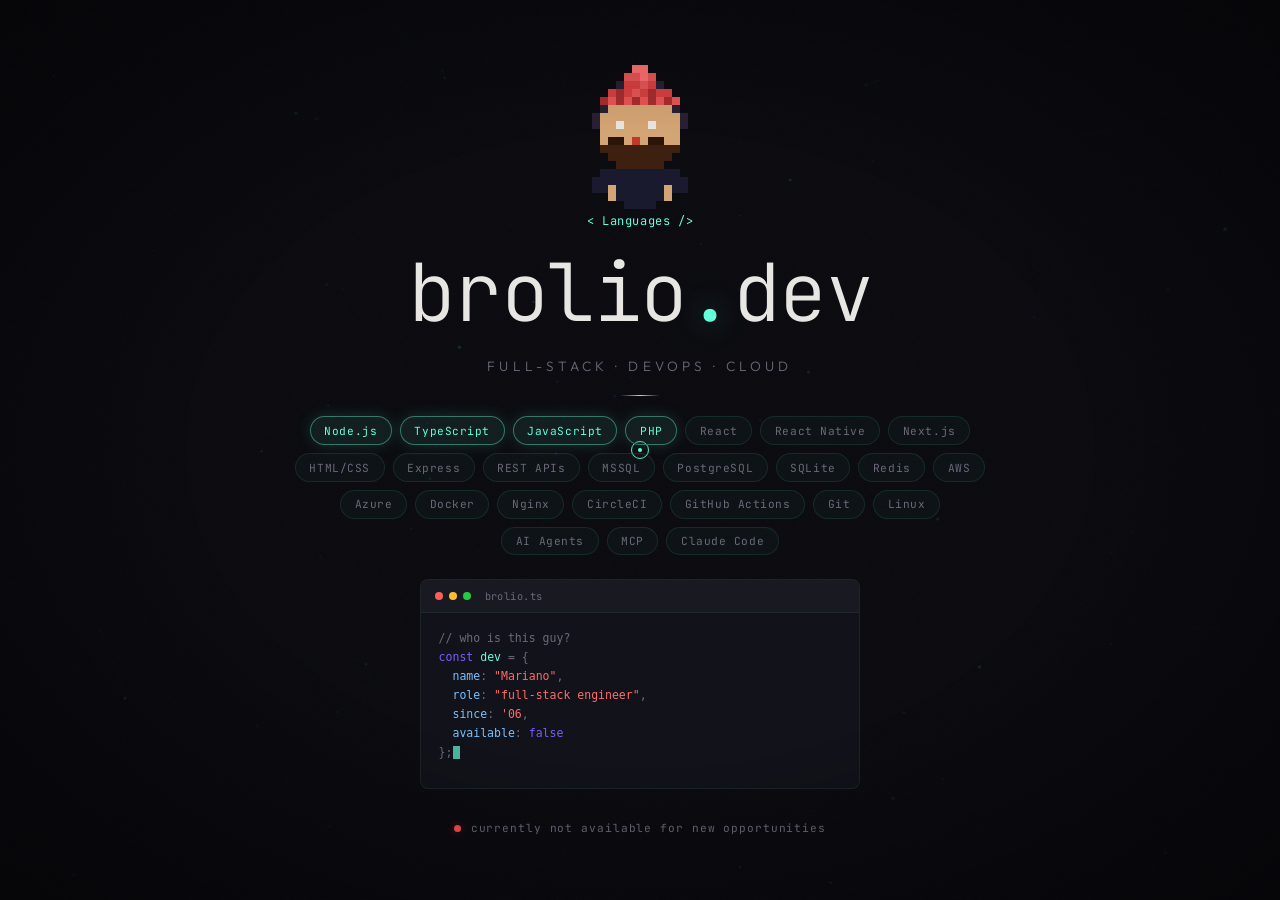
==== index.html @ 1936a2ba "Improved hat change animation" ====
<!DOCTYPE html>

<html lang="en">
<head>
<meta charset="UTF-8">
<meta name="viewport" content="width=device-width, initial-scale=1.0">
<meta name="theme-color" content="#0a0a0f">
<meta name="color-scheme" content="dark">
<title>brolio.dev</title>
<link rel="preconnect" href="https://fonts.googleapis.com">
<link rel="preconnect" href="https://fonts.gstatic.com" crossorigin>
<link href="https://fonts.googleapis.com/css2?family=Fira+Code:wght@400;500&family=JetBrains+Mono:wght@300;400;500&family=Outfit:wght@200;300;400;600&display=swap" rel="stylesheet">
<style>
  *, *::before, *::after { margin: 0; padding: 0; box-sizing: border-box; }

:root {
--bg: #0a0a0f;
--surface: #12121a;
--text-primary: #e8e6e3;
--text-dim: #6b6979;
--accent: #64ffda;
--accent-secondary: #7c5cfc;
--accent-warm: #ff6b6b;
--glow: rgba(100, 255, 218, 0.08);
}

html {
background: #0a0a0f;
}

html, body {
min-height: 100%;
height: 100%;
overflow-y: auto;
background: #0a0a0f;
background: var(--bg);
color: var(--text-primary);
font-family: 'Outfit', sans-serif;
-webkit-font-smoothing: antialiased;
cursor: none;
}

canvas#trails {
position: fixed;
inset: 0;
z-index: 1;
pointer-events: none;
}

.custom-cursor {
position: fixed;
width: 18px;
height: 18px;
border: 1.5px solid var(--accent);
border-radius: 50%;
pointer-events: none;
z-index: 9999;
transform: translate(-50%, -50%);
transition: width 0.2s, height 0.2s, border-color 0.2s, background 0.2s;
mix-blend-mode: difference;
}

.custom-cursor.clicking {
width: 12px;
height: 12px;
background: var(--accent);
}

.cursor-dot {
position: fixed;
width: 4px;
height: 4px;
background: var(--accent);
border-radius: 50%;
pointer-events: none;
z-index: 9999;
transform: translate(-50%, -50%);
}

.content {
position: relative;
z-index: 2;
display: flex;
flex-direction: column;
align-items: center;
justify-content: center;
min-height: 100%;
padding: 2rem 2rem 3rem;
pointer-events: none;
}

/* ──── Avatar Canvas ──── */
#avatar-canvas {
image-rendering: pixelated;
image-rendering: crisp-edges;
width: 128px;
height: 160px;
animation: avatarBounce 3s ease-in-out infinite, fadeUp 0.8s ease forwards 0s;
opacity: 0;
}

@keyframes avatarBounce {
0%, 100% { transform: translateY(0); }
50% { transform: translateY(-3px); }
}

/* ──── Category Label ──── */
.category-label {
font-family: 'JetBrains Mono', monospace;
font-size: 0.75rem;
color: var(--accent);
letter-spacing: 0.05em;
margin-top: 0.25rem;
margin-bottom: 0.75rem;
height: 1.2em;
opacity: 0;
animation: fadeUp 0.8s ease forwards 0.05s;
user-select: none;
}

.title {
font-family: 'JetBrains Mono', monospace;
font-size: clamp(2.4rem, 7vw, 5rem);
font-weight: 300;
letter-spacing: -0.02em;
color: var(--text-primary);
position: relative;
user-select: none;
}

.title .dot {
color: var(--accent);
text-shadow: 0 0 30px rgba(100, 255, 218, 0.4);
}

/* ──── Title Glitch ──── */
.title:hover::before,
.title:hover::after {
content: 'brolio.dev';
position: absolute;
left: 0;
top: 0;
width: 100%;
overflow: hidden;
}

.title:hover::before {
animation: glitch-1 0.3s infinite;
color: var(--accent);
clip-path: polygon(0 0, 100% 0, 100% 33%, 0 33%);
}

.title:hover::after {
animation: glitch-2 0.3s infinite reverse;
color: var(--accent-secondary);
clip-path: polygon(0 66%, 100% 66%, 100% 100%, 0 100%);
}

@keyframes glitch-1 {
0% { transform: translate(0); }
20% { transform: translate(-2px, 1px); }
40% { transform: translate(1px, -1px); }
60% { transform: translate(-1px, 0); }
80% { transform: translate(2px, 1px); }
100% { transform: translate(0); }
}

@keyframes glitch-2 {
0% { transform: translate(0); }
20% { transform: translate(1px, -1px); }
40% { transform: translate(-1px, 1px); }
60% { transform: translate(2px, 0); }
80% { transform: translate(-2px, -1px); }
100% { transform: translate(0); }
}

.subtitle {
font-family: 'Outfit', sans-serif;
font-size: 0.85rem;
font-weight: 300;
color: var(--text-dim);
letter-spacing: 0.3em;
text-transform: uppercase;
margin-top: 0.75rem;
opacity: 0;
animation: fadeUp 0.8s ease forwards 0.3s;
}

.divider {
width: 40px;
height: 1px;
background: linear-gradient(90deg, transparent, var(--accent), transparent);
margin: 1.25rem 0;
opacity: 0;
animation: fadeUp 0.8s ease forwards 0.5s;
}

.tech-grid {
display: flex;
flex-wrap: wrap;
justify-content: center;
gap: 0.5rem;
max-width: 700px;
opacity: 0;
animation: fadeUp 0.8s ease forwards 0.7s;
pointer-events: auto;
}

.tech-tag {
font-family: 'JetBrains Mono', monospace;
font-size: 0.7rem;
font-weight: 400;
padding: 0.4rem 0.85rem;
border: 1px solid rgba(100, 255, 218, 0.1);
border-radius: 100px;
color: var(--text-dim);
background: rgba(100, 255, 218, 0.03);
transition: all 0.3s ease;
cursor: none;
user-select: none;
letter-spacing: 0.05em;
}

.tech-tag:hover {
color: var(--accent);
border-color: rgba(100, 255, 218, 0.3);
background: rgba(100, 255, 218, 0.06);
box-shadow: 0 0 20px rgba(100, 255, 218, 0.08);
transform: translateY(-1px);
}

.tech-tag.active {
color: var(--accent);
border-color: rgba(100, 255, 218, 0.4);
background: rgba(100, 255, 218, 0.08);
box-shadow: 0 0 15px rgba(100, 255, 218, 0.15);
animation: tagPulse 2s ease-in-out infinite;
}

@keyframes tagPulse {
0%, 100% { box-shadow: 0 0 15px rgba(100, 255, 218, 0.15); }
50% { box-shadow: 0 0 25px rgba(100, 255, 218, 0.25); }
}

/* ──── Code Window ──── */
.code-window {
margin-top: 1.5rem;
width: 440px;
max-width: 95vw;
border: 1px solid rgba(100, 255, 218, 0.08);
border-radius: 8px;
background: var(--surface);
overflow: hidden;
opacity: 0;
animation: fadeUp 0.8s ease forwards 0.85s;
pointer-events: auto;
}

.code-title-bar {
display: flex;
align-items: center;
gap: 6px;
padding: 0.55rem 0.85rem;
background: rgba(255, 255, 255, 0.03);
border-bottom: 1px solid rgba(100, 255, 218, 0.06);
}

.code-dot {
width: 8px;
height: 8px;
border-radius: 50%;
}

.code-dot.red { background: #ff5f57; }
.code-dot.yellow { background: #febc2e; }
.code-dot.green { background: #28c840; }

.code-filename {
font-family: 'JetBrains Mono', monospace;
font-size: 0.65rem;
color: var(--text-dim);
margin-left: 0.5rem;
letter-spacing: 0.04em;
}

.code-body {
padding: 1rem 1.1rem;
height: 175px;
overflow: hidden;
}

.code-body pre {
font-family: 'Fira Code', 'JetBrains Mono', monospace;
font-size: 0.72rem;
line-height: 1.65;
margin: 0;
white-space: pre;
overflow-x: auto;
}

.code-body .kw { color: #7c5cfc; }
.code-body .str { color: #ff6b6b; }
.code-body .fn { color: #64ffda; }
.code-body .cm { color: #6b6979; }
.code-body .num { color: #f5a623; }
.code-body .prop { color: #79c0ff; }
.code-body .type { color: #e8e6e3; }
.code-body .punc { color: #6b6979; }

.code-body .cursor-blink {
display: inline-block;
width: 0.55em;
height: 1.1em;
background: var(--accent);
vertical-align: text-bottom;
animation: cursorBlinkAnim 1s step-end infinite;
margin-left: 1px;
opacity: 0.7;
}

@keyframes cursorBlinkAnim {
0%, 100% { opacity: 0.7; }
50% { opacity: 0; }
}

.status {
display: flex;
align-items: center;
gap: 0.6rem;
margin-top: 2rem;
opacity: 0;
animation: fadeUp 0.8s ease forwards 0.9s;
font-family: 'JetBrains Mono', monospace;
font-size: 0.7rem;
letter-spacing: 0.08em;
color: var(--text-dim);
user-select: none;
}

.status-dot {
width: 7px;
height: 7px;
border-radius: 50%;
flex-shrink: 0;
}

.status.open .status-dot {
background: var(--accent);
box-shadow: 0 0 8px rgba(100, 255, 218, 0.5), 0 0 20px rgba(100, 255, 218, 0.2);
animation: pulse-dot 2s ease-in-out infinite;
}

.status.closed .status-dot {
background: #ff4d4d;
box-shadow: 0 0 8px rgba(255, 77, 77, 0.3);
}

.status.closed .status-label {
color: var(--text-dim);
}

.status.open .status-label {
color: var(--accent);
}

@keyframes pulse-dot {
0%, 100% { opacity: 1; }
50% { opacity: 0.4; }
}

.noise {
position: fixed;
inset: 0;
z-index: 0;
opacity: 0.03;
pointer-events: none;
background-image: url("data:image/svg+xml,%3Csvg viewBox='0 0 256 256' xmlns='http://www.w3.org/2000/svg'%3E%3Cfilter id='n'%3E%3CfeTurbulence type='fractalNoise' baseFrequency='0.9' numOctaves='4' stitchTiles='stitch'/%3E%3C/filter%3E%3Crect width='100%25' height='100%25' filter='url(%23n)'/%3E%3C/svg%3E");
background-repeat: repeat;
background-size: 256px 256px;
}

.vignette {
position: fixed;
inset: 0;
z-index: 3;
pointer-events: none;
background: radial-gradient(ellipse at center, transparent 50%, rgba(0,0,0,0.5) 100%);
}

@keyframes fadeUp {
from { opacity: 0; transform: translateY(12px); }
to { opacity: 1; transform: translateY(0); }
}

.title-wrap {
opacity: 0;
animation: fadeUp 0.8s ease forwards 0.1s;
pointer-events: auto;
}

/* Mobile: hide custom cursor, show default */
@media (hover: none) and (pointer: coarse) {
html, body { cursor: auto; }
.custom-cursor, .cursor-dot { display: none; }
.tech-tag, .links a { cursor: pointer; }
}

@media (max-width: 600px) {
#avatar-canvas {
  width: 80px;
  height: 100px;
}
.code-body pre {
  font-size: 0.65rem;
}
.category-label {
  font-size: 0.65rem;
}
}

@media (max-width: 480px) {
.tech-grid { gap: 0.4rem; }
.tech-tag { font-size: 0.65rem; padding: 0.35rem 0.7rem; }
}
</style>

</head>
<body>

<div class="noise"></div>
<canvas id="trails"></canvas>
<div class="vignette"></div>

<div class="custom-cursor" id="cursor"></div>
<div class="cursor-dot" id="cursorDot"></div>

<div class="content">
  <canvas id="avatar-canvas" width="128" height="160"></canvas>
  <div class="category-label" id="categoryLabel"></div>
  <div class="title-wrap">
    <h1 class="title">brolio<span class="dot">.</span>dev</h1>
  </div>
  <p class="subtitle">full-stack &middot; devops &middot; cloud</p>
  <div class="divider"></div>
  <div class="tech-grid">
    <span class="tech-tag" data-category="languages">Node.js</span>
    <span class="tech-tag" data-category="languages">TypeScript</span>
    <span class="tech-tag" data-category="languages">JavaScript</span>
    <span class="tech-tag" data-category="languages">PHP</span>
    <span class="tech-tag" data-category="frontend">React</span>
    <span class="tech-tag" data-category="frontend">React Native</span>
    <span class="tech-tag" data-category="frontend">Next.js</span>
    <span class="tech-tag" data-category="frontend">HTML/CSS</span>
    <span class="tech-tag" data-category="api">Express</span>
    <span class="tech-tag" data-category="api">REST APIs</span>
    <span class="tech-tag" data-category="database">MSSQL</span>
    <span class="tech-tag" data-category="database">PostgreSQL</span>
    <span class="tech-tag" data-category="database">SQLite</span>
    <span class="tech-tag" data-category="database">Redis</span>
    <span class="tech-tag" data-category="cloud">AWS</span>
    <span class="tech-tag" data-category="cloud">Azure</span>
    <span class="tech-tag" data-category="devops">Docker</span>
    <span class="tech-tag" data-category="devops">Nginx</span>
    <span class="tech-tag" data-category="devops">CircleCI</span>
    <span class="tech-tag" data-category="devops">GitHub Actions</span>
    <span class="tech-tag" data-category="devops">Git</span>
    <span class="tech-tag" data-category="devops">Linux</span>
    <span class="tech-tag" data-category="ai">AI Agents</span>
    <span class="tech-tag" data-category="ai">MCP</span>
    <span class="tech-tag" data-category="ai">Claude Code</span>
  </div>
  <div class="code-window">
    <div class="code-title-bar">
      <span class="code-dot red"></span>
      <span class="code-dot yellow"></span>
      <span class="code-dot green"></span>
      <span class="code-filename" id="codeFilename">brolio.ts</span>
    </div>
    <div class="code-body">
      <pre><code id="codeContent"></code></pre>
    </div>
  </div>
  <div class="status closed">
    <span class="status-dot"></span>
    <span class="status-label">currently not available for new opportunities</span>
  </div>
</div>

<script>
// ──── Canvas Setup ────
var canvas = document.getElementById('trails');
var ctx = canvas.getContext('2d');
var W, H;

function resize() {
  W = canvas.width = window.innerWidth;
  H = canvas.height = window.innerHeight;
}
resize();
window.addEventListener('resize', resize);

// ──── State ────
var mouseX = W / 2, mouseY = H / 2;
var isTouch = false;
var particles = [];
var burstParticles = [];
var trailPoints = [];
var MAX_TRAIL = 50;

// ──── Custom Cursor ────
var cursor = document.getElementById('cursor');
var cursorDot = document.getElementById('cursorDot');
var cursorX = W / 2, cursorY = H / 2;

// ──── Trail Point Class ────
function TrailPoint(x, y) {
  this.x = x;
  this.y = y;
  this.life = 1;
  this.decay = 0.02 + Math.random() * 0.01;
}
TrailPoint.prototype.update = function() {
  this.life -= this.decay;
  return this.life > 0;
};

// ──── Particle (for mouse trail sparkle) ────
function Particle(x, y, opts) {
  opts = opts || {};
  this.x = x;
  this.y = y;
  this.vx = opts.vx !== undefined ? opts.vx : (Math.random() - 0.5) * 1.5;
  this.vy = opts.vy !== undefined ? opts.vy : (Math.random() - 0.5) * 1.5;
  this.life = 1;
  this.decay = opts.decay || (0.015 + Math.random() * 0.02);
  this.size = opts.size || (1 + Math.random() * 2);
  this.color = opts.color || 'rgba(100, 255, 218, ';
  this.gravity = opts.gravity || 0;
}
Particle.prototype.update = function() {
  this.x += this.vx;
  this.y += this.vy;
  this.vy += this.gravity;
  this.vx *= 0.99;
  this.vy *= 0.99;
  this.life -= this.decay;
  return this.life > 0;
};
Particle.prototype.draw = function(ctx) {
  ctx.beginPath();
  ctx.arc(this.x, this.y, this.size * this.life, 0, Math.PI * 2);
  ctx.fillStyle = this.color + (this.life * 0.6) + ')';
  ctx.fill();
};

// ──── Burst Particle (on click) ────
function BurstParticle(x, y) {
  var angle = Math.random() * Math.PI * 2;
  var speed = 1 + Math.random() * 3;
  this.x = x;
  this.y = y;
  this.vx = Math.cos(angle) * speed;
  this.vy = Math.sin(angle) * speed;
  this.life = 1;
  this.decay = 0.02 + Math.random() * 0.03;
  this.size = 0.5 + Math.random() * 2;
  this.color = 'rgba(100, 255, 218, ';
  this.gravity = 0.02;
  this.trail = [];
}
BurstParticle.prototype.update = function() {
  this.trail.push({ x: this.x, y: this.y, life: this.life });
  if (this.trail.length > 6) this.trail.shift();
  this.x += this.vx;
  this.y += this.vy;
  this.vy += this.gravity;
  this.vx *= 0.98;
  this.vy *= 0.98;
  this.life -= this.decay;
  return this.life > 0;
};
BurstParticle.prototype.draw = function(ctx) {
  for (var i = 0; i < this.trail.length; i++) {
    var t = this.trail[i];
    var alpha = (i / this.trail.length) * this.life * 0.3;
    ctx.beginPath();
    ctx.arc(t.x, t.y, this.size * 0.5 * (i / this.trail.length), 0, Math.PI * 2);
    ctx.fillStyle = this.color + alpha + ')';
    ctx.fill();
  }
  ctx.beginPath();
  ctx.arc(this.x, this.y, this.size * this.life, 0, Math.PI * 2);
  ctx.fillStyle = this.color + (this.life * 0.8) + ')';
  ctx.fill();
  ctx.beginPath();
  ctx.arc(this.x, this.y, this.size * this.life * 2.5, 0, Math.PI * 2);
  ctx.fillStyle = this.color + (this.life * 0.1) + ')';
  ctx.fill();
};

// ──── Ring Effect on Click ────
var rings = [];
function Ring(x, y) {
  this.x = x;
  this.y = y;
  this.radius = 0;
  this.maxRadius = 40 + Math.random() * 20;
  this.life = 1;
  this.speed = 1.5;
}
Ring.prototype.update = function() {
  this.radius += this.speed;
  this.life = 1 - (this.radius / this.maxRadius);
  return this.life > 0;
};
Ring.prototype.draw = function(ctx) {
  ctx.beginPath();
  ctx.arc(this.x, this.y, this.radius, 0, Math.PI * 2);
  ctx.strokeStyle = 'rgba(100, 255, 218, ' + (this.life * 0.15) + ')';
  ctx.lineWidth = 1.5 * this.life;
  ctx.stroke();
};

// ──── Events ────
function onMove(x, y) {
  mouseX = x;
  mouseY = y;
  trailPoints.push(new TrailPoint(x, y));
  if (trailPoints.length > MAX_TRAIL) trailPoints.shift();

  if (Math.random() < 0.4) {
    particles.push(new Particle(x + (Math.random() - 0.5) * 8, y + (Math.random() - 0.5) * 8));
  }
}

document.addEventListener('mousemove', function(e) {
  onMove(e.clientX, e.clientY);
});

document.addEventListener('touchmove', function(e) {
  isTouch = true;
  var t = e.touches[0];
  onMove(t.clientX, t.clientY);
}, { passive: true });

function doBurst(x, y) {
  var count = 12 + Math.floor(Math.random() * 8);
  for (var i = 0; i < count; i++) {
    burstParticles.push(new BurstParticle(x, y));
  }
  rings.push(new Ring(x, y));
}

document.addEventListener('mousedown', function(e) {
  cursor.classList.add('clicking');
  doBurst(e.clientX, e.clientY);
});
document.addEventListener('mouseup', function() { cursor.classList.remove('clicking'); });

document.addEventListener('touchstart', function(e) {
  isTouch = true;
  var t = e.touches[0];
  doBurst(t.clientX, t.clientY);
}, { passive: true });

// ──── Ambient Floating Particles ────
var ambientParticles = [];
function AmbientParticle() {
  this.reset();
}
AmbientParticle.prototype.reset = function() {
  this.x = Math.random() * W;
  this.y = Math.random() * H;
  this.size = 0.5 + Math.random() * 1.5;
  this.speedX = (Math.random() - 0.5) * 0.3;
  this.speedY = (Math.random() - 0.5) * 0.3;
  this.opacity = Math.random() * 0.15;
  this.pulse = Math.random() * Math.PI * 2;
  this.pulseSpeed = 0.01 + Math.random() * 0.02;
};
AmbientParticle.prototype.update = function() {
  this.x += this.speedX;
  this.y += this.speedY;
  this.pulse += this.pulseSpeed;
  if (this.x < -10 || this.x > W + 10 || this.y < -10 || this.y > H + 10) {
    this.reset();
  }
};
AmbientParticle.prototype.draw = function(ctx) {
  var o = this.opacity * (0.5 + 0.5 * Math.sin(this.pulse));
  ctx.beginPath();
  ctx.arc(this.x, this.y, this.size, 0, Math.PI * 2);
  ctx.fillStyle = 'rgba(100, 255, 218, ' + o + ')';
  ctx.fill();
};

for (var i = 0; i < 90; i++) {
  ambientParticles.push(new AmbientParticle());
}

// ──── Flowing Orbital Particles (lissajous/sine-wave motion) ────
var orbitParticles = [];
function OrbitParticle(index, total) {
  this.index = index;
  this.total = total;
  this.angle = (index / total) * Math.PI * 2;
  this.speed = 0.002 + Math.random() * 0.003;
  this.radiusX = 0.15 + Math.random() * 0.3; // as fraction of W
  this.radiusY = 0.15 + Math.random() * 0.25; // as fraction of H
  this.centerX = 0.3 + Math.random() * 0.4; // fraction of W
  this.centerY = 0.3 + Math.random() * 0.4; // fraction of H
  this.freqX = 1 + Math.floor(Math.random() * 3);
  this.freqY = 1 + Math.floor(Math.random() * 3);
  if (this.freqX === this.freqY) this.freqY += 1;
  this.phase = Math.random() * Math.PI * 2;
  this.size = 0.8 + Math.random() * 1.2;
  this.opacity = 0.04 + Math.random() * 0.08;
  this.trail = [];
}
OrbitParticle.prototype.update = function() {
  this.angle += this.speed;
  this.x = this.centerX * W + Math.sin(this.angle * this.freqX + this.phase) * this.radiusX * W;
  this.y = this.centerY * H + Math.cos(this.angle * this.freqY) * this.radiusY * H;
  this.trail.push({ x: this.x, y: this.y });
  if (this.trail.length > 12) this.trail.shift();
};
OrbitParticle.prototype.draw = function(ctx) {
  // Draw fading trail
  if (this.trail.length > 2) {
    ctx.beginPath();
    ctx.moveTo(this.trail[0].x, this.trail[0].y);
    for (var i = 1; i < this.trail.length; i++) {
      ctx.lineTo(this.trail[i].x, this.trail[i].y);
    }
    ctx.strokeStyle = 'rgba(124, 92, 252, ' + (this.opacity * 0.4) + ')';
    ctx.lineWidth = 0.5;
    ctx.stroke();
  }
  // Draw particle
  ctx.beginPath();
  ctx.arc(this.x, this.y, this.size, 0, Math.PI * 2);
  ctx.fillStyle = 'rgba(124, 92, 252, ' + this.opacity + ')';
  ctx.fill();
  // Glow
  ctx.beginPath();
  ctx.arc(this.x, this.y, this.size * 3, 0, Math.PI * 2);
  ctx.fillStyle = 'rgba(124, 92, 252, ' + (this.opacity * 0.15) + ')';
  ctx.fill();
};

for (var i = 0; i < 20; i++) {
  orbitParticles.push(new OrbitParticle(i, 20));
}

// ──── Constellation Lines (connect nearby ambient particles) ────
var CONSTELLATION_DIST = 120;

// ════════════════════════════════════════════
// ──── OPTION 1: THE LIVING AVATAR ────
// ════════════════════════════════════════════

// ──── Category Definitions ────
var CATEGORIES = [
  {
    key: 'languages',
    label: '< Languages />',
    filename: 'brolio.ts',
    hatColors: { main: '#d94040', light: '#e85555', dark: '#a82e2e', accent: '#ff7070' },
    snippet: [
      { text: '// who is this guy?\n', cls: 'cm' },
      { text: 'const ', cls: 'kw' },
      { text: 'dev', cls: 'fn' },
      { text: ' = {\n', cls: 'punc' },
      { text: '  name', cls: 'prop' },
      { text: ': ', cls: 'punc' },
      { text: '"Mariano"', cls: 'str' },
      { text: ',\n', cls: 'punc' },
      { text: '  role', cls: 'prop' },
      { text: ': ', cls: 'punc' },
      { text: '"full-stack engineer"', cls: 'str' },
      { text: ',\n', cls: 'punc' },
      { text: '  since', cls: 'prop' },
      { text: ': ', cls: 'punc' },
      { text: "'06", cls: 'str' },
      { text: ',\n', cls: 'punc' },
      { text: '  available', cls: 'prop' },
      { text: ': ', cls: 'punc' },
      { text: 'false', cls: 'kw' },
      { text: '\n};', cls: 'punc' }
    ]
  },
  {
    key: 'frontend',
    label: '< Frontend />',
    filename: 'App.tsx',
    hatColors: { main: '#2a9fd6', light: '#61dafb', dark: '#1a6e99', accent: '#88e8ff' },
    snippet: [
      { text: 'function ', cls: 'kw' },
      { text: 'Portfolio', cls: 'fn' },
      { text: '() {\n', cls: 'punc' },
      { text: '  return (\n', cls: 'kw' },
      { text: '    <', cls: 'punc' },
      { text: 'Card', cls: 'fn' },
      { text: ' ', cls: 'type' },
      { text: 'variant', cls: 'prop' },
      { text: '=', cls: 'punc' },
      { text: '"glow"', cls: 'str' },
      { text: '>\n', cls: 'punc' },
      { text: '      <', cls: 'punc' },
      { text: 'h1', cls: 'fn' },
      { text: '>', cls: 'punc' },
      { text: 'brolio.dev', cls: 'type' },
      { text: '</', cls: 'punc' },
      { text: 'h1', cls: 'fn' },
      { text: '>\n', cls: 'punc' },
      { text: '      <', cls: 'punc' },
      { text: 'Status ', cls: 'fn' },
      { text: 'online', cls: 'prop' },
      { text: '={', cls: 'punc' },
      { text: 'false', cls: 'kw' },
      { text: '} />\n', cls: 'punc' },
      { text: '    </', cls: 'punc' },
      { text: 'Card', cls: 'fn' },
      { text: '>\n', cls: 'punc' },
      { text: '  );\n}', cls: 'punc' }
    ]
  },
  {
    key: 'database',
    label: '< Database />',
    filename: 'schema.sql',
    hatColors: { main: '#d4a017', light: '#ffd633', dark: '#a07b0e', accent: '#ffe066' },
    snippet: [
      { text: 'CREATE TABLE ', cls: 'kw' },
      { text: 'developers', cls: 'fn' },
      { text: ' (\n', cls: 'punc' },
      { text: '  id    ', cls: 'prop' },
      { text: 'SERIAL PRIMARY KEY', cls: 'kw' },
      { text: ',\n', cls: 'punc' },
      { text: '  name  ', cls: 'prop' },
      { text: 'VARCHAR', cls: 'kw' },
      { text: '(', cls: 'punc' },
      { text: '64', cls: 'num' },
      { text: '),\n', cls: 'punc' },
      { text: '  stack ', cls: 'prop' },
      { text: 'TEXT', cls: 'kw' },
      { text: '[]\n);\n\n', cls: 'punc' },
      { text: 'SELECT ', cls: 'kw' },
      { text: '* ', cls: 'type' },
      { text: 'FROM ', cls: 'kw' },
      { text: 'developers\n', cls: 'fn' },
      { text: 'WHERE ', cls: 'kw' },
      { text: 'name ', cls: 'prop' },
      { text: '= ', cls: 'punc' },
      { text: "'Mariano'", cls: 'str' },
      { text: ';', cls: 'punc' }
    ]
  },
  {
    key: 'cloud',
    label: '< Cloud />',
    filename: 'infra.yml',
    hatColors: { main: '#7c5cfc', light: '#a78bfd', dark: '#5a3cc4', accent: '#c4b5fd' },
    snippet: [
      { text: '# brolio.dev infrastructure\n', cls: 'cm' },
      { text: 'service', cls: 'prop' },
      { text: ': ', cls: 'punc' },
      { text: 'brolio-api\n', cls: 'str' },
      { text: 'provider', cls: 'prop' },
      { text: ':\n', cls: 'punc' },
      { text: '  name', cls: 'prop' },
      { text: ': ', cls: 'punc' },
      { text: 'aws\n', cls: 'str' },
      { text: '  runtime', cls: 'prop' },
      { text: ': ', cls: 'punc' },
      { text: 'nodejs20.x\n', cls: 'str' },
      { text: '  region', cls: 'prop' },
      { text: ': ', cls: 'punc' },
      { text: 'us-east-1\n', cls: 'str' },
      { text: '  memory', cls: 'prop' },
      { text: ': ', cls: 'punc' },
      { text: '512', cls: 'num' },
      { text: '\n', cls: 'punc' },
      { text: '  stage', cls: 'prop' },
      { text: ': ', cls: 'punc' },
      { text: 'production', cls: 'str' }
    ]
  },
  {
    key: 'devops',
    label: '< DevOps />',
    filename: 'Dockerfile',
    hatColors: { main: '#e67e22', light: '#f5a623', dark: '#b35c0a', accent: '#ffc966' },
    snippet: [
      { text: 'FROM ', cls: 'kw' },
      { text: 'node:20-alpine\n', cls: 'str' },
      { text: 'WORKDIR ', cls: 'kw' },
      { text: '/app/brolio\n\n', cls: 'str' },
      { text: '# ship it\n', cls: 'cm' },
      { text: 'COPY ', cls: 'kw' },
      { text: 'package*.json ', cls: 'type' },
      { text: '.\n', cls: 'punc' },
      { text: 'RUN ', cls: 'kw' },
      { text: 'npm ci --production\n', cls: 'type' },
      { text: 'COPY ', cls: 'kw' },
      { text: '. .\n\n', cls: 'punc' },
      { text: 'EXPOSE ', cls: 'kw' },
      { text: '3000', cls: 'num' },
      { text: '\n', cls: 'punc' },
      { text: 'CMD ', cls: 'kw' },
      { text: '["node", "server.js"]', cls: 'str' }
    ]
  },
  {
    key: 'ai',
    label: '< AI />',
    filename: 'agent.json',
    hatColors: { main: '#22c55e', light: '#4ade80', dark: '#15803d', accent: '#a3ffca' },
    snippet: [
      { text: '{\n', cls: 'punc' },
      { text: '  "name"', cls: 'prop' },
      { text: ': ', cls: 'punc' },
      { text: '"brolio-agent"', cls: 'str' },
      { text: ',\n', cls: 'punc' },
      { text: '  "model"', cls: 'prop' },
      { text: ': ', cls: 'punc' },
      { text: '"claude-opus-4"', cls: 'str' },
      { text: ',\n', cls: 'punc' },
      { text: '  "tools"', cls: 'prop' },
      { text: ': [', cls: 'punc' },
      { text: '"mcp"', cls: 'str' },
      { text: ', ', cls: 'punc' },
      { text: '"code"', cls: 'str' },
      { text: ', ', cls: 'punc' },
      { text: '"deploy"', cls: 'str' },
      { text: '],\n', cls: 'punc' },
      { text: '  "personality"', cls: 'prop' },
      { text: ': ', cls: 'punc' },
      { text: '"ships fast"', cls: 'str' },
      { text: ',\n', cls: 'punc' },
      { text: '  "caffeinated"', cls: 'prop' },
      { text: ': ', cls: 'punc' },
      { text: 'true', cls: 'kw' },
      { text: '\n}', cls: 'punc' }
    ]
  },
  {
    key: 'api',
    label: '< API />',
    filename: 'server.ts',
    hatColors: { main: '#c0c0c0', light: '#e0e0e0', dark: '#888888', accent: '#ffffff' },
    snippet: [
      { text: 'import ', cls: 'kw' },
      { text: 'express ', cls: 'fn' },
      { text: 'from ', cls: 'kw' },
      { text: "'express'", cls: 'str' },
      { text: ';\n\n', cls: 'punc' },
      { text: 'const ', cls: 'kw' },
      { text: 'app ', cls: 'fn' },
      { text: '= ', cls: 'punc' },
      { text: 'express', cls: 'fn' },
      { text: '();\n\n', cls: 'punc' },
      { text: 'app.', cls: 'type' },
      { text: 'get', cls: 'fn' },
      { text: '(', cls: 'punc' },
      { text: '"/api/brolio"', cls: 'str' },
      { text: ', (', cls: 'punc' },
      { text: 'req, res', cls: 'prop' },
      { text: ') => {\n', cls: 'punc' },
      { text: '  res.', cls: 'type' },
      { text: 'json', cls: 'fn' },
      { text: '({ ', cls: 'punc' },
      { text: 'status', cls: 'prop' },
      { text: ': ', cls: 'punc' },
      { text: '"shipping"', cls: 'str' },
      { text: ' });\n', cls: 'punc' },
      { text: '});', cls: 'punc' }
    ]
  }
];

// ──── Pixel Art: Base Character (16x16) ────
// 0=transparent, 1=hair, 2=skin, 3=beard, 4=shirt, 5=eye-white, 6=mouth, 7=mustache(darker)
var BASE_CHAR = [
  [0,0,0,0,0,1,1,1,1,1,1,0,0,0,0,0],
  [0,0,0,0,1,1,1,1,1,1,1,1,0,0,0,0],
  [0,0,0,1,1,1,1,1,1,1,1,1,1,0,0,0],
  [0,0,0,1,2,2,2,2,2,2,2,2,1,0,0,0],
  [0,0,1,2,2,2,2,2,2,2,2,2,2,1,0,0],
  [0,0,1,2,2,5,2,2,2,5,2,2,2,1,0,0],
  [0,0,0,2,2,2,2,2,2,2,2,2,2,0,0,0],
  [0,0,0,2,7,7,2,6,2,7,7,2,2,0,0,0],
  [0,0,0,3,3,3,3,3,3,3,3,3,3,0,0,0],
  [0,0,0,0,3,3,3,3,3,3,3,3,0,0,0,0],
  [0,0,0,0,0,3,3,3,3,3,3,0,0,0,0,0],
  [0,0,0,4,4,4,4,4,4,4,4,4,4,0,0,0],
  [0,0,4,4,4,4,4,4,4,4,4,4,4,4,0,0],
  [0,0,4,4,2,4,4,4,4,4,4,2,4,4,0,0],
  [0,0,0,0,2,4,4,4,4,4,4,2,0,0,0,0],
  [0,0,0,0,0,0,4,4,4,4,0,0,0,0,0,0]
];

var BASE_COLORS = {
  1: '#2a2035',
  2: '#d4a574',
  3: '#3d2010',
  4: '#1a1a2e',
  5: '#e8e6e3',
  6: '#c0392b',
  7: '#2a1508'
};

// ──── Hat Pixel Overlays (16x16 grids, only hat pixels) ────
// Each hat definition: array of { x, y, colorKey } where colorKey maps to hatColors

// Languages - chunky knit BEANIE with fold-up brim and pom-pom on top
var HAT_LANGUAGES = [
  // pom-pom (row -2 using negative offset trick — we'll use extra rows above via y:-1 etc. but since canvas is 16x16 starting at 0, we use rows 0-2)
  // Pom-pom ball at very top
  {x:7,y:-2,c:'accent'},{x:8,y:-2,c:'accent'},
  {x:6,y:-1,c:'light'},{x:7,y:-1,c:'light'},{x:8,y:-1,c:'accent'},{x:9,y:-1,c:'light'},
  // Beanie dome (rounded top)
  {x:6,y:0,c:'main'},{x:7,y:0,c:'main'},{x:8,y:0,c:'light'},{x:9,y:0,c:'main'},
  {x:4,y:1,c:'main'},{x:5,y:1,c:'dark'},{x:6,y:1,c:'main'},{x:7,y:1,c:'light'},{x:8,y:1,c:'main'},{x:9,y:1,c:'dark'},{x:10,y:1,c:'main'},{x:11,y:1,c:'main'},
  // Folded brim (thicker band with ribbed pattern)
  {x:3,y:2,c:'dark'},{x:4,y:2,c:'light'},{x:5,y:2,c:'dark'},{x:6,y:2,c:'light'},{x:7,y:2,c:'dark'},{x:8,y:2,c:'light'},{x:9,y:2,c:'dark'},{x:10,y:2,c:'light'},{x:11,y:2,c:'dark'},{x:12,y:2,c:'light'}
];

// Frontend - React HEADBAND with atom symbol orbiting
var HAT_FRONTEND = [
  // Floating electron dots
  {x:4,y:-1,c:'accent'},{x:11,y:-1,c:'accent'},
  // Orbital ring across top
  {x:5,y:0,c:'dark'},{x:6,y:0,c:'light'},{x:7,y:0,c:'accent'},{x:8,y:0,c:'accent'},{x:9,y:0,c:'light'},{x:10,y:0,c:'dark'},
  // Hair visible in row 1, headband sits at row 2
  {x:4,y:1,c:'dark'},{x:5,y:1,c:'main'},{x:6,y:1,c:'main'},{x:7,y:1,c:'main'},{x:8,y:1,c:'main'},{x:9,y:1,c:'main'},{x:10,y:1,c:'main'},{x:11,y:1,c:'dark'},
  // Thick headband with React atom core in center
  {x:3,y:2,c:'main'},{x:4,y:2,c:'main'},{x:5,y:2,c:'light'},{x:6,y:2,c:'main'},{x:7,y:2,c:'accent'},{x:8,y:2,c:'accent'},{x:9,y:2,c:'main'},{x:10,y:2,c:'light'},{x:11,y:2,c:'main'},{x:12,y:2,c:'main'}
];

// Database - HARD HAT with flat brim and ridge on top
var HAT_DATABASE = [
  // Ridge/crest on top
  {x:7,y:-1,c:'light'},{x:8,y:-1,c:'light'},
  // Rounded dome
  {x:5,y:0,c:'main'},{x:6,y:0,c:'light'},{x:7,y:0,c:'accent'},{x:8,y:0,c:'accent'},{x:9,y:0,c:'light'},{x:10,y:0,c:'main'},
  {x:4,y:1,c:'main'},{x:5,y:1,c:'light'},{x:6,y:1,c:'main'},{x:7,y:1,c:'main'},{x:8,y:1,c:'main'},{x:9,y:1,c:'main'},{x:10,y:1,c:'light'},{x:11,y:1,c:'main'},
  // Wide brim extending past head
  {x:1,y:2,c:'dark'},{x:2,y:2,c:'main'},{x:3,y:2,c:'main'},{x:4,y:2,c:'main'},{x:5,y:2,c:'main'},{x:6,y:2,c:'main'},{x:7,y:2,c:'main'},{x:8,y:2,c:'main'},{x:9,y:2,c:'main'},{x:10,y:2,c:'main'},{x:11,y:2,c:'main'},{x:12,y:2,c:'main'},{x:13,y:2,c:'main'},{x:14,y:2,c:'dark'}
];

// Cloud - tall WIZARD HAT with star and pointed tip
var HAT_CLOUD = [
  // Pointed tip with star
  {x:8,y:-3,c:'accent'},
  {x:7,y:-2,c:'light'},{x:8,y:-2,c:'light'},
  // Tall cone
  {x:7,y:-1,c:'main'},{x:8,y:-1,c:'main'},{x:9,y:-1,c:'dark'},
  {x:6,y:0,c:'main'},{x:7,y:0,c:'light'},{x:8,y:0,c:'main'},{x:9,y:0,c:'main'},
  // Widening body with moon/star detail
  {x:5,y:1,c:'dark'},{x:6,y:1,c:'main'},{x:7,y:1,c:'accent'},{x:8,y:1,c:'main'},{x:9,y:1,c:'main'},{x:10,y:1,c:'dark'},
  // Wide brim
  {x:2,y:2,c:'dark'},{x:3,y:2,c:'main'},{x:4,y:2,c:'light'},{x:5,y:2,c:'main'},{x:6,y:2,c:'main'},{x:7,y:2,c:'main'},{x:8,y:2,c:'main'},{x:9,y:2,c:'main'},{x:10,y:2,c:'main'},{x:11,y:2,c:'light'},{x:12,y:2,c:'main'},{x:13,y:2,c:'dark'}
];

// DevOps - BACKWARDS CAP with flat bill sticking out the back
var HAT_DEVOPS = [
  // Cap dome
  {x:6,y:0,c:'main'},{x:7,y:0,c:'light'},{x:8,y:0,c:'light'},{x:9,y:0,c:'main'},
  {x:4,y:1,c:'main'},{x:5,y:1,c:'main'},{x:6,y:1,c:'light'},{x:7,y:1,c:'accent'},{x:8,y:1,c:'main'},{x:9,y:1,c:'main'},{x:10,y:1,c:'main'},{x:11,y:1,c:'main'},
  // Band + backwards bill extending right
  {x:3,y:2,c:'dark'},{x:4,y:2,c:'dark'},{x:5,y:2,c:'main'},{x:6,y:2,c:'main'},{x:7,y:2,c:'main'},{x:8,y:2,c:'main'},{x:9,y:2,c:'main'},{x:10,y:2,c:'main'},{x:11,y:2,c:'main'},{x:12,y:2,c:'main'},{x:13,y:2,c:'dark'},{x:14,y:2,c:'dark'},{x:15,y:2,c:'dark'}
];

// AI - ROBOT ANTENNA headpiece with glowing tips and visor
var HAT_AI = [
  // Antenna tips (glowing dots)
  {x:5,y:-2,c:'accent'},{x:10,y:-2,c:'accent'},
  // Antenna stalks
  {x:5,y:-1,c:'dark'},{x:10,y:-1,c:'dark'},
  // Antenna base + circuit line across top
  {x:5,y:0,c:'main'},{x:6,y:0,c:'light'},{x:7,y:0,c:'accent'},{x:8,y:0,c:'accent'},{x:9,y:0,c:'light'},{x:10,y:0,c:'main'},
  // Visor band with LED strip
  {x:4,y:1,c:'dark'},{x:5,y:1,c:'main'},{x:6,y:1,c:'main'},{x:7,y:1,c:'light'},{x:8,y:1,c:'light'},{x:9,y:1,c:'main'},{x:10,y:1,c:'main'},{x:11,y:1,c:'dark'},
  // Headband base
  {x:3,y:2,c:'main'},{x:4,y:2,c:'light'},{x:5,y:2,c:'accent'},{x:6,y:2,c:'main'},{x:7,y:2,c:'accent'},{x:8,y:2,c:'accent'},{x:9,y:2,c:'main'},{x:10,y:2,c:'accent'},{x:11,y:2,c:'light'},{x:12,y:2,c:'main'}
];

// API - tall TOP HAT with band
var HAT_API = [
  // Flat top
  {x:5,y:-2,c:'main'},{x:6,y:-2,c:'light'},{x:7,y:-2,c:'light'},{x:8,y:-2,c:'light'},{x:9,y:-2,c:'light'},{x:10,y:-2,c:'main'},
  // Tall body
  {x:5,y:-1,c:'dark'},{x:6,y:-1,c:'main'},{x:7,y:-1,c:'light'},{x:8,y:-1,c:'light'},{x:9,y:-1,c:'main'},{x:10,y:-1,c:'dark'},
  {x:5,y:0,c:'dark'},{x:6,y:0,c:'main'},{x:7,y:0,c:'main'},{x:8,y:0,c:'main'},{x:9,y:0,c:'main'},{x:10,y:0,c:'dark'},
  // Accent band
  {x:5,y:1,c:'accent'},{x:6,y:1,c:'accent'},{x:7,y:1,c:'accent'},{x:8,y:1,c:'accent'},{x:9,y:1,c:'accent'},{x:10,y:1,c:'accent'},
  // Wide brim
  {x:2,y:2,c:'dark'},{x:3,y:2,c:'main'},{x:4,y:2,c:'main'},{x:5,y:2,c:'light'},{x:6,y:2,c:'light'},{x:7,y:2,c:'light'},{x:8,y:2,c:'light'},{x:9,y:2,c:'light'},{x:10,y:2,c:'light'},{x:11,y:2,c:'main'},{x:12,y:2,c:'main'},{x:13,y:2,c:'dark'}
];

var HATS = [HAT_LANGUAGES, HAT_FRONTEND, HAT_DATABASE, HAT_CLOUD, HAT_DEVOPS, HAT_AI, HAT_API];

// ──── Avatar Rendering ────
var avatarCanvas = document.getElementById('avatar-canvas');
var avatarCtx = avatarCanvas.getContext('2d');
var PIXEL = 8;
var HAT_EXTRA_ROWS = 4; // extra rows above for tall hats
avatarCanvas.width = 16 * PIXEL;
avatarCanvas.height = (16 + HAT_EXTRA_ROWS) * PIXEL;
var AVATAR_OFFSET_Y = HAT_EXTRA_ROWS * PIXEL; // base character drawn offset down

function drawBaseCharacter() {
  for (var y = 0; y < 16; y++) {
    for (var x = 0; x < 16; x++) {
      var val = BASE_CHAR[y][x];
      if (val === 0) continue;
      avatarCtx.fillStyle = BASE_COLORS[val];
      avatarCtx.fillRect(x * PIXEL, (y * PIXEL) + AVATAR_OFFSET_Y, PIXEL, PIXEL);
    }
  }
}

function drawHat(categoryIndex) {
  var hat = HATS[categoryIndex];
  var colors = CATEGORIES[categoryIndex].hatColors;
  for (var i = 0; i < hat.length; i++) {
    var p = hat[i];
    avatarCtx.fillStyle = colors[p.c];
    avatarCtx.fillRect(p.x * PIXEL, (p.y * PIXEL) + AVATAR_OFFSET_Y, PIXEL, PIXEL);
  }
}

function renderAvatar(categoryIndex) {
  avatarCtx.clearRect(0, 0, avatarCanvas.width, avatarCanvas.height);
  drawBaseCharacter();
  drawHat(categoryIndex);
}

// ──── Hat Swap Particle System ────
var hatParticles = [];

function HatPixelParticle(x, y, color, direction) {
  this.x = x;
  this.y = y;
  this.targetX = x;
  this.targetY = y;
  this.color = color;
  this.life = 1;
  this.size = PIXEL;
  this.direction = direction;

  if (direction === 'up') {
    this.vx = (Math.random() - 0.5) * 3;
    this.vy = -(1 + Math.random() * 2.5);
    this.decay = 0.025 + Math.random() * 0.02;
  } else {
    this.startY = y - 60 - Math.random() * 40;
    this.y = this.startY;
    this.progress = 0;
    this.speed = 0.03 + Math.random() * 0.015;
    this.settled = false;
  }
}

HatPixelParticle.prototype.update = function() {
  if (this.direction === 'up') {
    this.x += this.vx;
    this.y += this.vy;
    this.vy -= 0.02;
    this.life -= this.decay;
    return this.life > 0;
  } else {
    if (this.settled) return false;
    this.progress += this.speed;
    if (this.progress >= 1) {
      this.progress = 1;
      this.settled = true;
    }
    var t = this.progress;
    var ease = t < 0.5 ? 2 * t * t : 1 - Math.pow(-2 * t + 2, 2) / 2;
    if (t > 0.85) {
      var bounce = Math.sin((t - 0.85) / 0.15 * Math.PI) * 3;
      this.y = this.startY + (this.targetY - this.startY) * ease - bounce;
    } else {
      this.y = this.startY + (this.targetY - this.startY) * ease;
    }
    this.life = Math.min(1, this.progress * 3);
    return !this.settled;
  }
};

HatPixelParticle.prototype.draw = function(aCtx) {
  aCtx.globalAlpha = this.life;
  aCtx.fillStyle = this.color;
  if (this.direction === 'up') {
    aCtx.fillRect(this.x, this.y, this.size * this.life, this.size * this.life);
  } else {
    aCtx.fillRect(this.x, this.y, this.size, this.size);
  }
  aCtx.globalAlpha = 1;
};

// ──── Avatar Animation Loop ────
var avatarAnimating = false;

function animateAvatar() {
  if (!avatarAnimating && hatParticles.length === 0) return;

  avatarCtx.clearRect(0, 0, avatarCanvas.width, avatarCanvas.height);
  drawBaseCharacter();

  for (var i = hatParticles.length - 1; i >= 0; i--) {
    if (!hatParticles[i].update()) {
      if (hatParticles[i].direction === 'down' && hatParticles[i].settled) {
        hatParticles.splice(i, 1);
      } else {
        hatParticles.splice(i, 1);
      }
    } else {
      hatParticles[i].draw(avatarCtx);
    }
  }

  if (hatParticles.length > 0) {
    requestAnimationFrame(animateAvatar);
  } else {
    avatarAnimating = false;
    renderAvatar(currentCategory);
  }
}

function startAvatarAnimation() {
  if (!avatarAnimating) {
    avatarAnimating = true;
    animateAvatar();
  }
}

// ──── Category State Machine ────
var currentCategory = 0;
var autoCycleTimer = null;
var categoryLabelEl = document.getElementById('categoryLabel');
var codeFilenameEl = document.getElementById('codeFilename');
var codeContentEl = document.getElementById('codeContent');
var allTags = document.querySelectorAll('.tech-tag');

function getCategoryIndex(key) {
  for (var i = 0; i < CATEGORIES.length; i++) {
    if (CATEGORIES[i].key === key) return i;
  }
  return 0;
}

function updateActiveTags(categoryKey) {
  for (var i = 0; i < allTags.length; i++) {
    if (allTags[i].getAttribute('data-category') === categoryKey) {
      allTags[i].classList.add('active');
    } else {
      allTags[i].classList.remove('active');
    }
  }
}

// ──── Typewriter for Category Label ────
var labelTypeTimer = null;

function typeLabel(text) {
  if (labelTypeTimer) clearInterval(labelTypeTimer);
  var currentText = categoryLabelEl.textContent;
  var eraseLen = currentText.length;
  var phase = 'erase';
  var charIndex = eraseLen;

  labelTypeTimer = setInterval(function() {
    if (phase === 'erase') {
      charIndex--;
      categoryLabelEl.textContent = currentText.substring(0, charIndex);
      if (charIndex <= 0) {
        phase = 'type';
        charIndex = 0;
      }
    } else {
      charIndex++;
      categoryLabelEl.textContent = text.substring(0, charIndex);
      if (charIndex >= text.length) {
        clearInterval(labelTypeTimer);
        labelTypeTimer = null;
      }
    }
  }, 35);
}

// ──── Typewriter for Code Window ────
var codeTypeTimer = null;
var codeFullHTML = '';

function typeCode(snippetParts) {
  if (codeTypeTimer) clearInterval(codeTypeTimer);

  var segments = [];
  for (var p = 0; p < snippetParts.length; p++) {
    var part = snippetParts[p];
    for (var c = 0; c < part.text.length; c++) {
      segments.push({ char: part.text[c], cls: part.cls });
    }
  }

  var built = '';
  var segIndex = 0;
  var currentSpanCls = null;

  codeContentEl.innerHTML = '<span class="cursor-blink"></span>';

  codeTypeTimer = setInterval(function() {
    if (segIndex >= segments.length) {
      clearInterval(codeTypeTimer);
      codeTypeTimer = null;
      codeContentEl.innerHTML = built + '<span class="cursor-blink"></span>';
      return;
    }

    var seg = segments[segIndex];
    var ch = seg.char;

    if (ch === '<') ch = '&lt;';
    else if (ch === '>') ch = '&gt;';
    else if (ch === '&') ch = '&amp;';

    if (seg.cls !== currentSpanCls) {
      if (currentSpanCls !== null) built += '</span>';
      built += '<span class="' + seg.cls + '">';
      currentSpanCls = seg.cls;
    }
    built += ch;

    segIndex++;
    codeContentEl.innerHTML = built + (currentSpanCls !== null ? '</span>' : '') + '<span class="cursor-blink"></span>';
    var codeBody = codeContentEl.closest('.code-body');
    codeBody.scrollTop = codeBody.scrollHeight;
  }, 18);
}

// ──── Fire burst at avatar position ────
function burstAtAvatar() {
  var rect = avatarCanvas.getBoundingClientRect();
  var cx = rect.left + rect.width / 2;
  var cy = rect.top + rect.height / 2;
  var count = 10 + Math.floor(Math.random() * 6);
  for (var i = 0; i < count; i++) {
    burstParticles.push(new BurstParticle(cx, cy));
  }
  rings.push(new Ring(cx, cy));
}

// ──── Switch Category ────
function switchCategory(newIndex) {
  if (newIndex === currentCategory) return;

  var oldIndex = currentCategory;
  var oldHat = HATS[oldIndex];
  var oldColors = CATEGORIES[oldIndex].hatColors;

  for (var i = 0; i < oldHat.length; i++) {
    var p = oldHat[i];
    var px = p.x * PIXEL;
    var py = (p.y * PIXEL) + AVATAR_OFFSET_Y;
    hatParticles.push(new HatPixelParticle(px, py, oldColors[p.c], 'up'));
  }

  currentCategory = newIndex;

  setTimeout(function() {
    burstAtAvatar();

    var newHat = HATS[newIndex];
    var newColors = CATEGORIES[newIndex].hatColors;
    for (var i = 0; i < newHat.length; i++) {
      var p = newHat[i];
      var px = p.x * PIXEL;
      var py = (p.y * PIXEL) + AVATAR_OFFSET_Y;
      hatParticles.push(new HatPixelParticle(px, py, newColors[p.c], 'down'));
    }
    startAvatarAnimation();
  }, 200);

  startAvatarAnimation();

  var cat = CATEGORIES[newIndex];
  updateActiveTags(cat.key);
  typeLabel(cat.label);
  codeFilenameEl.textContent = cat.filename;
  typeCode(cat.snippet);
}

// ──── Auto-Cycle ────
function resetAutoCycle() {
  if (autoCycleTimer) clearInterval(autoCycleTimer);
  autoCycleTimer = setInterval(function() {
    var next = (currentCategory + 1) % CATEGORIES.length;
    switchCategory(next);
  }, 5000);
}

// ──── Tag Click Handlers ────
for (var i = 0; i < allTags.length; i++) {
  (function(tag) {
    tag.addEventListener('click', function(e) {
      e.preventDefault();
      var catKey = tag.getAttribute('data-category');
      var catIdx = getCategoryIndex(catKey);
      switchCategory(catIdx);
      resetAutoCycle();
    });
    tag.addEventListener('touchend', function(e) {
      e.preventDefault();
      var catKey = tag.getAttribute('data-category');
      var catIdx = getCategoryIndex(catKey);
      switchCategory(catIdx);
      resetAutoCycle();
    });
  })(allTags[i]);
}

// ──── Initialize ────
function initLivingAvatar() {
  renderAvatar(0);
  updateActiveTags(CATEGORIES[0].key);
  categoryLabelEl.textContent = CATEGORIES[0].label;
  codeFilenameEl.textContent = CATEGORIES[0].filename;

  var initialSnippet = CATEGORIES[0].snippet;
  var html = '';
  for (var p = 0; p < initialSnippet.length; p++) {
    var text = initialSnippet[p].text;
    var safe = text.replace(/&/g, '&amp;').replace(/</g, '&lt;').replace(/>/g, '&gt;');
    html += '<span class="' + initialSnippet[p].cls + '">' + safe + '</span>';
  }
  html += '<span class="cursor-blink"></span>';
  codeContentEl.innerHTML = html;

  resetAutoCycle();
}

initLivingAvatar();

// ──── Main Render Loop (existing) ────
function animate() {
  ctx.clearRect(0, 0, W, H);

  // Orbital particles (lissajous flowing motion)
  for (var i = 0; i < orbitParticles.length; i++) {
    orbitParticles[i].update();
    orbitParticles[i].draw(ctx);
  }

  // Ambient particles
  for (var i = 0; i < ambientParticles.length; i++) {
    ambientParticles[i].update();
    ambientParticles[i].draw(ctx);
  }

  // Constellation lines between nearby ambient particles
  for (var i = 0; i < ambientParticles.length; i++) {
    for (var j = i + 1; j < ambientParticles.length; j++) {
      var dx = ambientParticles[i].x - ambientParticles[j].x;
      var dy = ambientParticles[i].y - ambientParticles[j].y;
      var distSq = dx * dx + dy * dy;
      if (distSq < CONSTELLATION_DIST * CONSTELLATION_DIST) {
        var dist = Math.sqrt(distSq);
        var alpha = (1 - dist / CONSTELLATION_DIST) * 0.06;
        ctx.beginPath();
        ctx.moveTo(ambientParticles[i].x, ambientParticles[i].y);
        ctx.lineTo(ambientParticles[j].x, ambientParticles[j].y);
        ctx.strokeStyle = 'rgba(100, 255, 218, ' + alpha + ')';
        ctx.lineWidth = 0.5;
        ctx.stroke();
      }
    }
  }

  if (trailPoints.length > 2) {
    for (var i = trailPoints.length - 1; i >= 0; i--) {
      if (!trailPoints[i].update()) {
        trailPoints.splice(i, 1);
      }
    }

    if (trailPoints.length > 2) {
      ctx.beginPath();
      ctx.moveTo(trailPoints[0].x, trailPoints[0].y);
      for (var i = 1; i < trailPoints.length - 1; i++) {
        var xc = (trailPoints[i].x + trailPoints[i + 1].x) / 2;
        var yc = (trailPoints[i].y + trailPoints[i + 1].y) / 2;
        ctx.quadraticCurveTo(trailPoints[i].x, trailPoints[i].y, xc, yc);
      }

      var gradient = ctx.createLinearGradient(
        trailPoints[0].x, trailPoints[0].y,
        trailPoints[trailPoints.length - 1].x, trailPoints[trailPoints.length - 1].y
      );
      gradient.addColorStop(0, 'rgba(100, 255, 218, 0)');
      gradient.addColorStop(0.5, 'rgba(100, 255, 218, 0.15)');
      gradient.addColorStop(1, 'rgba(124, 92, 252, 0.2)');

      ctx.strokeStyle = gradient;
      ctx.lineWidth = 2;
      ctx.lineCap = 'round';
      ctx.stroke();

      ctx.strokeStyle = 'rgba(100, 255, 218, 0.04)';
      ctx.lineWidth = 12;
      ctx.stroke();
    }
  }

  for (var i = particles.length - 1; i >= 0; i--) {
    if (!particles[i].update()) {
      particles.splice(i, 1);
    } else {
      particles[i].draw(ctx);
    }
  }

  for (var i = burstParticles.length - 1; i >= 0; i--) {
    if (!burstParticles[i].update()) {
      burstParticles.splice(i, 1);
    } else {
      burstParticles[i].draw(ctx);
    }
  }

  for (var i = rings.length - 1; i >= 0; i--) {
    if (!rings[i].update()) {
      rings.splice(i, 1);
    } else {
      rings[i].draw(ctx);
    }
  }

  if (!isTouch) {
    cursorX += (mouseX - cursorX) * 0.15;
    cursorY += (mouseY - cursorY) * 0.15;
    cursor.style.left = cursorX + 'px';
    cursor.style.top = cursorY + 'px';
    cursorDot.style.left = mouseX + 'px';
    cursorDot.style.top = mouseY + 'px';
  }

  requestAnimationFrame(animate);
}

animate();
</script>

</body>
</html>
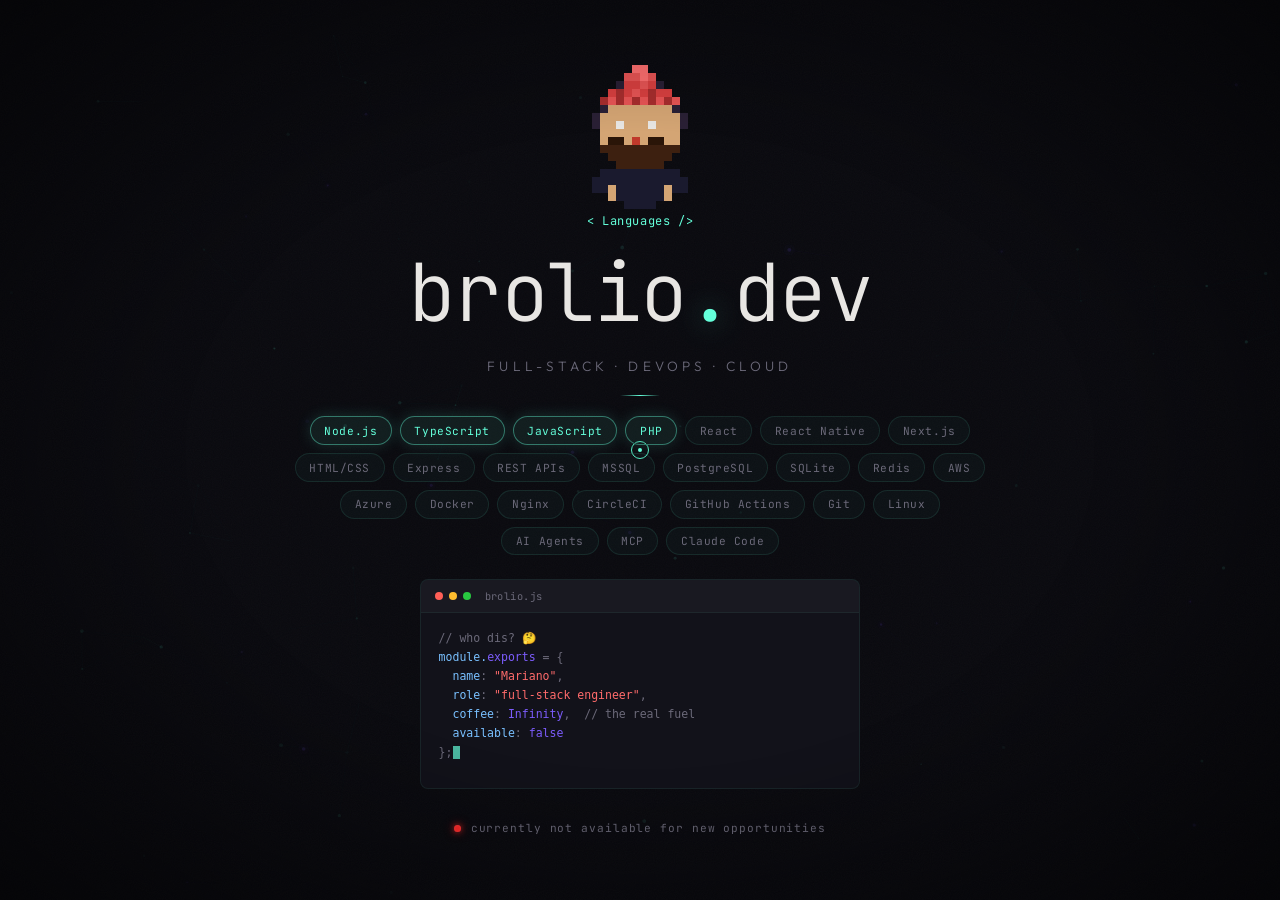
==== commit 5b3d3590: "Updated site effects, added easter eggs and improved typing and red dot" ====
--- a/index.html
+++ b/index.html
@@ -38,6 +38,53 @@
 font-family: 'Outfit', sans-serif;
 -webkit-font-smoothing: antialiased;
 cursor: none;
+}
+
+/* Matrix Mode */
+body.matrix-mode {
+--accent: #00ff41;
+--glow: rgba(0, 255, 65, 0.08);
+}
+body.matrix-mode .custom-cursor {
+border-color: #00ff41;
+}
+body.matrix-mode .cursor-dot {
+background: #00ff41;
+}
+
+/* Spotlight Glow Effect */
+.spotlight-glow {
+--spotlight-x: 50%;
+--spotlight-y: 50%;
+position: relative;
+overflow: hidden;
+}
+.spotlight-glow::before {
+content: '';
+position: absolute;
+inset: 0;
+background: radial-gradient(
+400px circle at var(--spotlight-x) var(--spotlight-y),
+rgba(100, 255, 218, 0.08),
+transparent 50%
+);
+pointer-events: none;
+opacity: 0;
+transition: opacity 0.4s ease;
+z-index: 0;
+}
+.spotlight-glow:hover::before {
+opacity: 1;
+}
+.spotlight-glow > * {
+position: relative;
+z-index: 1;
+}
+
+@media (hover: none) {
+.spotlight-glow:active::before {
+opacity: 1;
+}
 }
 
 canvas#trails {
@@ -351,8 +398,50 @@
 }
 
 .status.closed .status-dot {
-background: #ff4d4d;
-box-shadow: 0 0 8px rgba(255, 77, 77, 0.3);
+  background: #ff2a2a;
+  box-shadow:
+    0 0 6px rgba(255, 42, 42, 0.8),
+    0 0 12px rgba(255, 42, 42, 0.4),
+    inset 0 0 2px rgba(255, 100, 100, 0.5);
+  animation: pulse-red 1.4s ease-out infinite;
+}
+
+@keyframes pulse-red {
+  0% {
+    transform: scale(1);
+    box-shadow:
+      0 0 6px rgba(255, 42, 42, 0.8),
+      0 0 12px rgba(255, 42, 42, 0.4),
+      0 0 0 0 rgba(255, 42, 42, 0.6);
+  }
+  15% {
+    transform: scale(1.15);
+    box-shadow:
+      0 0 8px rgba(255, 42, 42, 0.9),
+      0 0 16px rgba(255, 42, 42, 0.5),
+      0 0 0 4px rgba(255, 42, 42, 0.3);
+  }
+  30% {
+    transform: scale(1);
+    box-shadow:
+      0 0 6px rgba(255, 42, 42, 0.8),
+      0 0 12px rgba(255, 42, 42, 0.4),
+      0 0 0 8px rgba(255, 42, 42, 0.2);
+  }
+  50% {
+    transform: scale(1.08);
+    box-shadow:
+      0 0 7px rgba(255, 42, 42, 0.85),
+      0 0 14px rgba(255, 42, 42, 0.45),
+      0 0 0 12px rgba(255, 42, 42, 0);
+  }
+  100% {
+    transform: scale(1);
+    box-shadow:
+      0 0 6px rgba(255, 42, 42, 0.8),
+      0 0 12px rgba(255, 42, 42, 0.4),
+      0 0 0 0 rgba(255, 42, 42, 0);
+  }
 }
 
 .status.closed .status-label {
@@ -469,7 +558,7 @@
     <span class="tech-tag" data-category="ai">MCP</span>
     <span class="tech-tag" data-category="ai">Claude Code</span>
   </div>
-  <div class="code-window">
+  <div class="code-window spotlight-glow">
     <div class="code-title-bar">
       <span class="code-dot red"></span>
       <span class="code-dot yellow"></span>
@@ -487,6 +576,14 @@
 </div>
 
 <script>
+// ──── Console Easter Egg ────
+console.log('%c🚀 brolio.dev', 'font-size: 24px; font-weight: bold; color: #64ffda;');
+console.log('%cBuilt with caffeine and questionable life choices', 'font-size: 12px; color: #7c5cfc;');
+console.log('%c━━━━━━━━━━━━━━━━━━━━━━━━━━━━━━━━━━', 'color: #6b6979;');
+console.log('%c→ Looking for the source? Check the Network tab', 'font-size: 11px; color: #6b6979;');
+console.log('%c→ Open to opportunities? You bet.', 'font-size: 11px; color: #6b6979;');
+console.log('%c→ Try the Konami code if you\'re feeling adventurous ↑↑↓↓←→←→BA', 'font-size: 11px; color: #64ffda;');
+
 // ──── Canvas Setup ────
 var canvas = document.getElementById('trails');
 var ctx = canvas.getContext('2d');
@@ -658,10 +755,64 @@
 document.addEventListener('mouseup', function() { cursor.classList.remove('clicking'); });
 
 document.addEventListener('touchstart', function(e) {
-  isTouch = true;
-  var t = e.touches[0];
-  doBurst(t.clientX, t.clientY);
+isTouch = true;
+var t = e.touches[0];
+doBurst(t.clientX, t.clientY);
 }, { passive: true });
+
+// ──── Konami Code Easter Egg ────
+var konamiCode = ['ArrowUp','ArrowUp','ArrowDown','ArrowDown','ArrowLeft','ArrowRight','ArrowLeft','ArrowRight','KeyB','KeyA'];
+var konamiIndex = 0;
+var matrixMode = false;
+
+// Mobile alternative: 5-tap top-left corner
+var mobileKonamiCount = 0;
+var mobileKonamiTimer = null;
+var mobileKonamiZone = document.createElement('div');
+mobileKonamiZone.style.cssText = 'position:fixed;top:0;left:0;width:60px;height:60px;z-index:1;';
+document.body.appendChild(mobileKonamiZone);
+mobileKonamiZone.addEventListener('touchstart', function() {
+mobileKonamiCount++;
+clearTimeout(mobileKonamiTimer);
+mobileKonamiTimer = setTimeout(function() { mobileKonamiCount = 0; }, 800);
+if (mobileKonamiCount >= 5) {
+mobileKonamiCount = 0;
+toggleMatrixMode();
+}
+});
+
+document.addEventListener('keydown', function(e) {
+konamiIndex = e.code === konamiCode[konamiIndex] ? konamiIndex + 1 : 0;
+if (konamiIndex === konamiCode.length) {
+konamiIndex = 0;
+toggleMatrixMode();
+}
+});
+
+function toggleMatrixMode() {
+matrixMode = !matrixMode;
+document.body.classList.toggle('matrix-mode', matrixMode);
+
+if (matrixMode) {
+for (var i = 0; i < 100; i++) {
+particles.push(new Particle(
+Math.random() * W,
+-10,
+{ vx: 0, vy: 2 + Math.random() * 3, decay: 0.001, size: 2, color: 'rgba(0, 255, 65, ' }
+));
+}
+}
+}
+
+// ──── Spotlight Glow Effect ────
+var spotlightElements = document.querySelectorAll('.spotlight-glow');
+for (var i = 0; i < spotlightElements.length; i++) {
+spotlightElements[i].addEventListener('mousemove', function(e) {
+var rect = this.getBoundingClientRect();
+this.style.setProperty('--spotlight-x', (e.clientX - rect.left) + 'px');
+this.style.setProperty('--spotlight-y', (e.clientY - rect.top) + 'px');
+});
+}
 
 // ──── Ambient Floating Particles ────
 var ambientParticles = [];
@@ -764,217 +915,626 @@
   {
     key: 'languages',
     label: '< Languages />',
-    filename: 'brolio.ts',
     hatColors: { main: '#d94040', light: '#e85555', dark: '#a82e2e', accent: '#ff7070' },
-    snippet: [
-      { text: '// who is this guy?\n', cls: 'cm' },
-      { text: 'const ', cls: 'kw' },
-      { text: 'dev', cls: 'fn' },
-      { text: ' = {\n', cls: 'punc' },
-      { text: '  name', cls: 'prop' },
-      { text: ': ', cls: 'punc' },
-      { text: '"Mariano"', cls: 'str' },
-      { text: ',\n', cls: 'punc' },
-      { text: '  role', cls: 'prop' },
-      { text: ': ', cls: 'punc' },
-      { text: '"full-stack engineer"', cls: 'str' },
-      { text: ',\n', cls: 'punc' },
-      { text: '  since', cls: 'prop' },
-      { text: ': ', cls: 'punc' },
-      { text: "'06", cls: 'str' },
-      { text: ',\n', cls: 'punc' },
-      { text: '  available', cls: 'prop' },
-      { text: ': ', cls: 'punc' },
-      { text: 'false', cls: 'kw' },
-      { text: '\n};', cls: 'punc' }
+    filenames: ['brolio.ts', 'brolio.js', 'brolio.js', 'brolio.php'],
+    snippets: [
+      [
+        { text: '// who dis? 🤔\n', cls: 'cm' },
+        { text: 'const ', cls: 'kw' },
+        { text: 'dev', cls: 'fn' },
+        { text: ': ', cls: 'punc' },
+        { text: 'Developer', cls: 'type' },
+        { text: ' = {\n', cls: 'punc' },
+        { text: '  name', cls: 'prop' },
+        { text: ': ', cls: 'punc' },
+        { text: '"Mariano"', cls: 'str' },
+        { text: ',\n', cls: 'punc' },
+        { text: '  role', cls: 'prop' },
+        { text: ': ', cls: 'punc' },
+        { text: '"full-stack engineer"', cls: 'str' },
+        { text: ',\n', cls: 'punc' },
+        { text: '  coffee', cls: 'prop' },
+        { text: ': ', cls: 'punc' },
+        { text: 'Infinity', cls: 'kw' },
+        { text: ',  // the real fuel\n', cls: 'cm' },
+        { text: '  available', cls: 'prop' },
+        { text: ': ', cls: 'punc' },
+        { text: 'false', cls: 'kw' },
+        { text: '\n};', cls: 'punc' }
+      ],
+      [
+        { text: '// who dis? 🤔\n', cls: 'cm' },
+        { text: 'const ', cls: 'kw' },
+        { text: 'dev', cls: 'fn' },
+        { text: ' = {\n', cls: 'punc' },
+        { text: '  name', cls: 'prop' },
+        { text: ': ', cls: 'punc' },
+        { text: '"Mariano"', cls: 'str' },
+        { text: ',\n', cls: 'punc' },
+        { text: '  role', cls: 'prop' },
+        { text: ': ', cls: 'punc' },
+        { text: '"full-stack engineer"', cls: 'str' },
+        { text: ',\n', cls: 'punc' },
+        { text: '  coffee', cls: 'prop' },
+        { text: ': ', cls: 'punc' },
+        { text: 'Infinity', cls: 'kw' },
+        { text: ',  // the real fuel\n', cls: 'cm' },
+        { text: '  available', cls: 'prop' },
+        { text: ': ', cls: 'punc' },
+        { text: 'false', cls: 'kw' },
+        { text: '\n};', cls: 'punc' }
+      ],
+      [
+        { text: '// who dis? 🤔\n', cls: 'cm' },
+        { text: 'module.', cls: 'prop' },
+        { text: 'exports', cls: 'kw' },
+        { text: ' = {\n', cls: 'punc' },
+        { text: '  name', cls: 'prop' },
+        { text: ': ', cls: 'punc' },
+        { text: '"Mariano"', cls: 'str' },
+        { text: ',\n', cls: 'punc' },
+        { text: '  role', cls: 'prop' },
+        { text: ': ', cls: 'punc' },
+        { text: '"full-stack engineer"', cls: 'str' },
+        { text: ',\n', cls: 'punc' },
+        { text: '  coffee', cls: 'prop' },
+        { text: ': ', cls: 'punc' },
+        { text: 'Infinity', cls: 'kw' },
+        { text: ',  // the real fuel\n', cls: 'cm' },
+        { text: '  available', cls: 'prop' },
+        { text: ': ', cls: 'punc' },
+        { text: 'false', cls: 'kw' },
+        { text: '\n};', cls: 'punc' }
+      ],
+      [
+        { text: '// who dis? 🤔\n', cls: 'cm' },
+        { text: '$', cls: 'punc' },
+        { text: 'dev', cls: 'fn' },
+        { text: ' = [\n', cls: 'punc' },
+        { text: '  ', cls: 'punc' },
+        { text: "'name'", cls: 'str' },
+        { text: ' => ', cls: 'punc' },
+        { text: '"Mariano"', cls: 'str' },
+        { text: ',\n', cls: 'punc' },
+        { text: '  ', cls: 'punc' },
+        { text: "'role'", cls: 'str' },
+        { text: ' => ', cls: 'punc' },
+        { text: '"full-stack engineer"', cls: 'str' },
+        { text: ',\n', cls: 'punc' },
+        { text: '  ', cls: 'punc' },
+        { text: "'coffee'", cls: 'str' },
+        { text: ' => ', cls: 'punc' },
+        { text: 'INF', cls: 'kw' },
+        { text: ',  // the real fuel\n', cls: 'cm' },
+        { text: '  ', cls: 'punc' },
+        { text: "'available'", cls: 'str' },
+        { text: ' => ', cls: 'punc' },
+        { text: 'false', cls: 'kw' },
+        { text: '\n];', cls: 'punc' }
+      ]
     ]
   },
   {
     key: 'frontend',
     label: '< Frontend />',
-    filename: 'App.tsx',
     hatColors: { main: '#2a9fd6', light: '#61dafb', dark: '#1a6e99', accent: '#88e8ff' },
-    snippet: [
-      { text: 'function ', cls: 'kw' },
-      { text: 'Portfolio', cls: 'fn' },
-      { text: '() {\n', cls: 'punc' },
-      { text: '  return (\n', cls: 'kw' },
-      { text: '    <', cls: 'punc' },
-      { text: 'Card', cls: 'fn' },
-      { text: ' ', cls: 'type' },
-      { text: 'variant', cls: 'prop' },
-      { text: '=', cls: 'punc' },
-      { text: '"glow"', cls: 'str' },
-      { text: '>\n', cls: 'punc' },
-      { text: '      <', cls: 'punc' },
-      { text: 'h1', cls: 'fn' },
-      { text: '>', cls: 'punc' },
-      { text: 'brolio.dev', cls: 'type' },
-      { text: '</', cls: 'punc' },
-      { text: 'h1', cls: 'fn' },
-      { text: '>\n', cls: 'punc' },
-      { text: '      <', cls: 'punc' },
-      { text: 'Status ', cls: 'fn' },
-      { text: 'online', cls: 'prop' },
-      { text: '={', cls: 'punc' },
-      { text: 'false', cls: 'kw' },
-      { text: '} />\n', cls: 'punc' },
-      { text: '    </', cls: 'punc' },
-      { text: 'Card', cls: 'fn' },
-      { text: '>\n', cls: 'punc' },
-      { text: '  );\n}', cls: 'punc' }
+    filenames: ['App.tsx', 'Mobile.tsx', 'page.tsx', 'styles.css'],
+    snippets: [
+      [
+        { text: '// pixel perfect, they said\n', cls: 'cm' },
+        { text: 'function ', cls: 'kw' },
+        { text: 'Portfolio', cls: 'fn' },
+        { text: '() {\n', cls: 'punc' },
+        { text: '  return (\n', cls: 'kw' },
+        { text: '    <', cls: 'punc' },
+        { text: 'Card', cls: 'fn' },
+        { text: ' ', cls: 'type' },
+        { text: 'variant', cls: 'prop' },
+        { text: '=', cls: 'punc' },
+        { text: '"glow"', cls: 'str' },
+        { text: '>\n', cls: 'punc' },
+        { text: '      <', cls: 'punc' },
+        { text: 'h1', cls: 'fn' },
+        { text: '>', cls: 'punc' },
+        { text: 'brolio.dev', cls: 'type' },
+        { text: '</', cls: 'punc' },
+        { text: 'h1', cls: 'fn' },
+        { text: '>\n', cls: 'punc' },
+        { text: '    </', cls: 'punc' },
+        { text: 'Card', cls: 'fn' },
+        { text: '>\n', cls: 'punc' },
+        { text: '  );\n}', cls: 'punc' }
+      ],
+      [
+        { text: '// pixel perfect, they said\n', cls: 'cm' },
+        { text: 'const ', cls: 'kw' },
+        { text: 'MobileApp', cls: 'fn' },
+        { text: ': ', cls: 'punc' },
+        { text: 'FC', cls: 'type' },
+        { text: ' = () => (\n', cls: 'punc' },
+        { text: '  <', cls: 'punc' },
+        { text: 'View', cls: 'fn' },
+        { text: ' ', cls: 'type' },
+        { text: 'style', cls: 'prop' },
+        { text: '=', cls: 'punc' },
+        { text: '{styles.container}', cls: 'str' },
+        { text: '>\n', cls: 'punc' },
+        { text: '    <', cls: 'punc' },
+        { text: 'Text', cls: 'fn' },
+        { text: '>', cls: 'punc' },
+        { text: 'brolio.dev', cls: 'type' },
+        { text: '</', cls: 'punc' },
+        { text: 'Text', cls: 'fn' },
+        { text: '>\n', cls: 'punc' },
+        { text: '  </', cls: 'punc' },
+        { text: 'View', cls: 'fn' },
+        { text: '>\n);', cls: 'punc' }
+      ],
+      [
+        { text: '// pixel perfect, they said\n', cls: 'cm' },
+        { text: 'export default ', cls: 'kw' },
+        { text: 'function ', cls: 'kw' },
+        { text: 'Page', cls: 'fn' },
+        { text: '() {\n', cls: 'punc' },
+        { text: '  const [', cls: 'kw' },
+        { text: 'dev', cls: 'fn' },
+        { text: '] = ', cls: 'punc' },
+        { text: 'useState', cls: 'fn' },
+        { text: '("brolio");\n', cls: 'punc' },
+        { text: '  return <', cls: 'kw' },
+        { text: 'main', cls: 'fn' },
+        { text: '>\n', cls: 'punc' },
+        { text: '    <', cls: 'punc' },
+        { text: 'h1', cls: 'fn' },
+        { text: '>{dev}.dev</', cls: 'punc' },
+        { text: 'h1', cls: 'fn' },
+        { text: '>\n', cls: 'punc' },
+        { text: '  </', cls: 'punc' },
+        { text: 'main', cls: 'fn' },
+        { text: '>;\n}', cls: 'punc' }
+      ],
+      [
+        { text: '/* pixel perfect, they said */\n', cls: 'cm' },
+        { text: '.portfolio', cls: 'fn' },
+        { text: ' {\n', cls: 'punc' },
+        { text: '  display', cls: 'prop' },
+        { text: ': ', cls: 'punc' },
+        { text: 'flex', cls: 'kw' },
+        { text: ';\n', cls: 'punc' },
+        { text: '  align-items', cls: 'prop' },
+        { text: ': ', cls: 'punc' },
+        { text: 'center', cls: 'kw' },
+        { text: ';\n', cls: 'punc' },
+        { text: '  gap', cls: 'prop' },
+        { text: ': ', cls: 'punc' },
+        { text: '1rem', cls: 'str' },
+        { text: ';\n', cls: 'punc' },
+        { text: '  background', cls: 'prop' },
+        { text: ': ', cls: 'punc' },
+        { text: '#0a0a0f', cls: 'str' },
+        { text: ';\n', cls: 'punc' },
+        { text: '  color', cls: 'prop' },
+        { text: ': ', cls: 'punc' },
+        { text: '#64ffda', cls: 'str' },
+        { text: ';\n}', cls: 'punc' }
+      ]
     ]
   },
   {
     key: 'database',
     label: '< Database />',
-    filename: 'schema.sql',
     hatColors: { main: '#d4a017', light: '#ffd633', dark: '#a07b0e', accent: '#ffe066' },
-    snippet: [
-      { text: 'CREATE TABLE ', cls: 'kw' },
-      { text: 'developers', cls: 'fn' },
-      { text: ' (\n', cls: 'punc' },
-      { text: '  id    ', cls: 'prop' },
-      { text: 'SERIAL PRIMARY KEY', cls: 'kw' },
-      { text: ',\n', cls: 'punc' },
-      { text: '  name  ', cls: 'prop' },
-      { text: 'VARCHAR', cls: 'kw' },
-      { text: '(', cls: 'punc' },
-      { text: '64', cls: 'num' },
-      { text: '),\n', cls: 'punc' },
-      { text: '  stack ', cls: 'prop' },
-      { text: 'TEXT', cls: 'kw' },
-      { text: '[]\n);\n\n', cls: 'punc' },
-      { text: 'SELECT ', cls: 'kw' },
-      { text: '* ', cls: 'type' },
-      { text: 'FROM ', cls: 'kw' },
-      { text: 'developers\n', cls: 'fn' },
-      { text: 'WHERE ', cls: 'kw' },
-      { text: 'name ', cls: 'prop' },
-      { text: '= ', cls: 'punc' },
-      { text: "'Mariano'", cls: 'str' },
-      { text: ';', cls: 'punc' }
+    filenames: ['schema.pg.sql', 'schema.mssql', 'schema.sqlite', 'redis.lua'],
+    snippets: [
+      [
+        { text: 'CREATE TABLE ', cls: 'kw' },
+        { text: 'developers', cls: 'fn' },
+        { text: ' (\n', cls: 'punc' },
+        { text: '  id    ', cls: 'prop' },
+        { text: 'SERIAL PRIMARY KEY', cls: 'kw' },
+        { text: ',\n', cls: 'punc' },
+        { text: '  name  ', cls: 'prop' },
+        { text: 'VARCHAR', cls: 'kw' },
+        { text: '(', cls: 'punc' },
+        { text: '64', cls: 'num' },
+        { text: '),\n', cls: 'punc' },
+        { text: '  stack ', cls: 'prop' },
+        { text: 'TEXT', cls: 'kw' },
+        { text: '[]\n);\n', cls: 'punc' },
+        { text: '-- no SQL injection here, I promise', cls: 'cm' }
+      ],
+      [
+        { text: 'CREATE TABLE ', cls: 'kw' },
+        { text: 'developers', cls: 'fn' },
+        { text: ' (\n', cls: 'punc' },
+        { text: '  id    ', cls: 'prop' },
+        { text: 'INT IDENTITY', cls: 'kw' },
+        { text: '(', cls: 'punc' },
+        { text: '1,1', cls: 'num' },
+        { text: ') PRIMARY KEY', cls: 'kw' },
+        { text: ',\n', cls: 'punc' },
+        { text: '  name  ', cls: 'prop' },
+        { text: 'NVARCHAR', cls: 'kw' },
+        { text: '(', cls: 'punc' },
+        { text: '64', cls: 'num' },
+        { text: '),\n', cls: 'punc' },
+        { text: '  stack ', cls: 'prop' },
+        { text: 'NVARCHAR', cls: 'kw' },
+        { text: '(', cls: 'punc' },
+        { text: 'MAX', cls: 'kw' },
+        { text: ')\n);\n', cls: 'punc' },
+        { text: '-- no SQL injection here, I promise', cls: 'cm' }
+      ],
+      [
+        { text: 'CREATE TABLE ', cls: 'kw' },
+        { text: 'developers', cls: 'fn' },
+        { text: ' (\n', cls: 'punc' },
+        { text: '  id    ', cls: 'prop' },
+        { text: 'INTEGER PRIMARY KEY', cls: 'kw' },
+        { text: ',\n', cls: 'punc' },
+        { text: '  name  ', cls: 'prop' },
+        { text: 'TEXT', cls: 'kw' },
+        { text: ' NOT NULL', cls: 'kw' },
+        { text: ',\n', cls: 'punc' },
+        { text: '  stack ', cls: 'prop' },
+        { text: 'TEXT', cls: 'kw' },
+        { text: '\n);\n', cls: 'punc' },
+        { text: 'INSERT INTO ', cls: 'kw' },
+        { text: 'developers ', cls: 'fn' },
+        { text: 'VALUES ', cls: 'kw' },
+        { text: '(1, "brolio");\n', cls: 'punc' },
+        { text: '-- no SQL injection here, I promise', cls: 'cm' }
+      ],
+      [
+        { text: '-- no SQL injection here, I promise\n', cls: 'cm' },
+        { text: 'SET ', cls: 'kw' },
+        { text: 'dev:name ', cls: 'prop' },
+        { text: '"Mariano"', cls: 'str' },
+        { text: '\n', cls: 'punc' },
+        { text: 'SET ', cls: 'kw' },
+        { text: 'dev:role ', cls: 'prop' },
+        { text: '"full-stack"', cls: 'str' },
+        { text: '\n', cls: 'punc' },
+        { text: 'SET ', cls: 'kw' },
+        { text: 'dev:stack ', cls: 'prop' },
+        { text: '"node,react,aws"', cls: 'str' },
+        { text: '\n', cls: 'punc' },
+        { text: 'EXPIRE ', cls: 'kw' },
+        { text: 'dev:name ', cls: 'prop' },
+        { text: '3600', cls: 'num' },
+        { text: '\n', cls: 'punc' },
+        { text: 'GET ', cls: 'kw' },
+        { text: 'dev:name', cls: 'fn' }
+      ]
     ]
   },
   {
     key: 'cloud',
     label: '< Cloud />',
-    filename: 'infra.yml',
     hatColors: { main: '#7c5cfc', light: '#a78bfd', dark: '#5a3cc4', accent: '#c4b5fd' },
-    snippet: [
-      { text: '# brolio.dev infrastructure\n', cls: 'cm' },
-      { text: 'service', cls: 'prop' },
-      { text: ': ', cls: 'punc' },
-      { text: 'brolio-api\n', cls: 'str' },
-      { text: 'provider', cls: 'prop' },
-      { text: ':\n', cls: 'punc' },
-      { text: '  name', cls: 'prop' },
-      { text: ': ', cls: 'punc' },
-      { text: 'aws\n', cls: 'str' },
-      { text: '  runtime', cls: 'prop' },
-      { text: ': ', cls: 'punc' },
-      { text: 'nodejs20.x\n', cls: 'str' },
-      { text: '  region', cls: 'prop' },
-      { text: ': ', cls: 'punc' },
-      { text: 'us-east-1\n', cls: 'str' },
-      { text: '  memory', cls: 'prop' },
-      { text: ': ', cls: 'punc' },
-      { text: '512', cls: 'num' },
-      { text: '\n', cls: 'punc' },
-      { text: '  stage', cls: 'prop' },
-      { text: ': ', cls: 'punc' },
-      { text: 'production', cls: 'str' }
+    filenames: ['serverless.yml', 'azure.json', 'cfn.yaml', 'main.tf'],
+    snippets: [
+      [
+        { text: '# brolio.dev infrastructure\n', cls: 'cm' },
+        { text: 'service', cls: 'prop' },
+        { text: ': ', cls: 'punc' },
+        { text: 'brolio-api\n', cls: 'str' },
+        { text: 'provider', cls: 'prop' },
+        { text: ':\n', cls: 'punc' },
+        { text: '  name', cls: 'prop' },
+        { text: ': ', cls: 'punc' },
+        { text: 'aws\n', cls: 'str' },
+        { text: '  runtime', cls: 'prop' },
+        { text: ': ', cls: 'punc' },
+        { text: 'nodejs20.x\n', cls: 'str' },
+        { text: '  region', cls: 'prop' },
+        { text: ': ', cls: 'punc' },
+        { text: 'us-east-1\n', cls: 'str' },
+        { text: '# TODO: world domination', cls: 'cm' }
+      ],
+      [
+        { text: '{\n', cls: 'punc' },
+        { text: '  "$schema"', cls: 'prop' },
+        { text: ': ', cls: 'punc' },
+        { text: '"azure-deploy"', cls: 'str' },
+        { text: ',\n', cls: 'punc' },
+        { text: '  "resources"', cls: 'prop' },
+        { text: ': [\n', cls: 'punc' },
+        { text: '    { "type"', cls: 'prop' },
+        { text: ': ', cls: 'punc' },
+        { text: '"WebApp"', cls: 'str' },
+        { text: ',\n', cls: 'punc' },
+        { text: '      "name"', cls: 'prop' },
+        { text: ': ', cls: 'punc' },
+        { text: '"brolio-dev"', cls: 'str' },
+        { text: ' }\n', cls: 'punc' },
+        { text: '  ]\n', cls: 'punc' },
+        { text: '}  # TODO: world domination', cls: 'cm' }
+      ],
+      [
+        { text: 'AWSTemplateFormatVersion', cls: 'prop' },
+        { text: ': ', cls: 'punc' },
+        { text: '"2010-09-09"\n', cls: 'str' },
+        { text: 'Resources', cls: 'prop' },
+        { text: ':\n', cls: 'punc' },
+        { text: '  BrolioFunction', cls: 'prop' },
+        { text: ':\n', cls: 'punc' },
+        { text: '    Type', cls: 'prop' },
+        { text: ': ', cls: 'punc' },
+        { text: 'AWS::Lambda::Function\n', cls: 'str' },
+        { text: '    Properties', cls: 'prop' },
+        { text: ':\n', cls: 'punc' },
+        { text: '      Runtime', cls: 'prop' },
+        { text: ': ', cls: 'punc' },
+        { text: 'nodejs20.x\n', cls: 'str' },
+        { text: '# TODO: world domination', cls: 'cm' }
+      ],
+      [
+        { text: '# TODO: world domination\n', cls: 'cm' },
+        { text: 'resource', cls: 'kw' },
+        { text: ' "aws_lambda_function" ', cls: 'str' },
+        { text: '"brolio"', cls: 'fn' },
+        { text: ' {\n', cls: 'punc' },
+        { text: '  function_name ', cls: 'prop' },
+        { text: '= ', cls: 'punc' },
+        { text: '"brolio-api"', cls: 'str' },
+        { text: '\n', cls: 'punc' },
+        { text: '  runtime       ', cls: 'prop' },
+        { text: '= ', cls: 'punc' },
+        { text: '"nodejs20.x"', cls: 'str' },
+        { text: '\n', cls: 'punc' },
+        { text: '  handler       ', cls: 'prop' },
+        { text: '= ', cls: 'punc' },
+        { text: '"index.handler"', cls: 'str' },
+        { text: '\n}', cls: 'punc' }
+      ]
     ]
   },
   {
     key: 'devops',
     label: '< DevOps />',
-    filename: 'Dockerfile',
     hatColors: { main: '#e67e22', light: '#f5a623', dark: '#b35c0a', accent: '#ffc966' },
-    snippet: [
-      { text: 'FROM ', cls: 'kw' },
-      { text: 'node:20-alpine\n', cls: 'str' },
-      { text: 'WORKDIR ', cls: 'kw' },
-      { text: '/app/brolio\n\n', cls: 'str' },
-      { text: '# ship it\n', cls: 'cm' },
-      { text: 'COPY ', cls: 'kw' },
-      { text: 'package*.json ', cls: 'type' },
-      { text: '.\n', cls: 'punc' },
-      { text: 'RUN ', cls: 'kw' },
-      { text: 'npm ci --production\n', cls: 'type' },
-      { text: 'COPY ', cls: 'kw' },
-      { text: '. .\n\n', cls: 'punc' },
-      { text: 'EXPOSE ', cls: 'kw' },
-      { text: '3000', cls: 'num' },
-      { text: '\n', cls: 'punc' },
-      { text: 'CMD ', cls: 'kw' },
-      { text: '["node", "server.js"]', cls: 'str' }
+    filenames: ['Dockerfile', 'ci.yml', 'nginx.conf', 'deploy.sh'],
+    snippets: [
+      [
+        { text: 'FROM ', cls: 'kw' },
+        { text: 'node:20-alpine\n', cls: 'str' },
+        { text: 'WORKDIR ', cls: 'kw' },
+        { text: '/app/brolio\n', cls: 'str' },
+        { text: '# it works on my machine\n', cls: 'cm' },
+        { text: 'COPY ', cls: 'kw' },
+        { text: 'package*.json ', cls: 'type' },
+        { text: '.\n', cls: 'punc' },
+        { text: 'RUN ', cls: 'kw' },
+        { text: 'npm ci --production\n', cls: 'type' },
+        { text: 'COPY ', cls: 'kw' },
+        { text: '. .\n', cls: 'punc' },
+        { text: 'EXPOSE ', cls: 'kw' },
+        { text: '3000', cls: 'num' },
+        { text: '\n', cls: 'punc' },
+        { text: 'CMD ', cls: 'kw' },
+        { text: '["node", "server.js"]', cls: 'str' }
+      ],
+      [
+        { text: '# it works on my machine\n', cls: 'cm' },
+        { text: 'name', cls: 'prop' },
+        { text: ': ', cls: 'punc' },
+        { text: 'deploy-brolio\n', cls: 'str' },
+        { text: 'on', cls: 'prop' },
+        { text: ': { ', cls: 'punc' },
+        { text: 'push', cls: 'kw' },
+        { text: ': [main] }\n', cls: 'punc' },
+        { text: 'jobs', cls: 'prop' },
+        { text: ':\n', cls: 'punc' },
+        { text: '  build', cls: 'prop' },
+        { text: ':\n', cls: 'punc' },
+        { text: '    runs-on', cls: 'prop' },
+        { text: ': ', cls: 'punc' },
+        { text: 'ubuntu-latest\n', cls: 'str' },
+        { text: '    steps', cls: 'prop' },
+        { text: ': [{', cls: 'punc' },
+        { text: 'uses', cls: 'prop' },
+        { text: ': ', cls: 'punc' },
+        { text: 'actions/checkout@v4', cls: 'str' },
+        { text: '}]', cls: 'punc' }
+      ],
+      [
+        { text: 'server {\n', cls: 'kw' },
+        { text: '  listen ', cls: 'prop' },
+        { text: '80', cls: 'num' },
+        { text: ';\n', cls: 'punc' },
+        { text: '  # it works on my machine\n', cls: 'cm' },
+        { text: '  server_name ', cls: 'prop' },
+        { text: 'brolio.dev;\n', cls: 'str' },
+        { text: '  location ', cls: 'prop' },
+        { text: '/ {\n', cls: 'str' },
+        { text: '    proxy_pass ', cls: 'prop' },
+        { text: 'http://localhost:3000', cls: 'str' },
+        { text: ';\n', cls: 'punc' },
+        { text: '  }\n}', cls: 'punc' }
+      ],
+      [
+        { text: '#!/bin/bash\n', cls: 'cm' },
+        { text: '# it works on my machine\n', cls: 'cm' },
+        { text: 'set ', cls: 'kw' },
+        { text: '-e\n\n', cls: 'str' },
+        { text: 'echo ', cls: 'kw' },
+        { text: '"Deploying brolio.dev..."', cls: 'str' },
+        { text: '\n', cls: 'punc' },
+        { text: 'docker ', cls: 'fn' },
+        { text: 'build -t brolio .\n', cls: 'str' },
+        { text: 'docker ', cls: 'fn' },
+        { text: 'run -d -p 3000:3000 brolio\n', cls: 'str' },
+        { text: 'echo ', cls: 'kw' },
+        { text: '"Ship it! 🚀"', cls: 'str' }
+      ]
     ]
   },
   {
     key: 'ai',
     label: '< AI />',
-    filename: 'agent.json',
     hatColors: { main: '#22c55e', light: '#4ade80', dark: '#15803d', accent: '#a3ffca' },
-    snippet: [
-      { text: '{\n', cls: 'punc' },
-      { text: '  "name"', cls: 'prop' },
-      { text: ': ', cls: 'punc' },
-      { text: '"brolio-agent"', cls: 'str' },
-      { text: ',\n', cls: 'punc' },
-      { text: '  "model"', cls: 'prop' },
-      { text: ': ', cls: 'punc' },
-      { text: '"claude-opus-4"', cls: 'str' },
-      { text: ',\n', cls: 'punc' },
-      { text: '  "tools"', cls: 'prop' },
-      { text: ': [', cls: 'punc' },
-      { text: '"mcp"', cls: 'str' },
-      { text: ', ', cls: 'punc' },
-      { text: '"code"', cls: 'str' },
-      { text: ', ', cls: 'punc' },
-      { text: '"deploy"', cls: 'str' },
-      { text: '],\n', cls: 'punc' },
-      { text: '  "personality"', cls: 'prop' },
-      { text: ': ', cls: 'punc' },
-      { text: '"ships fast"', cls: 'str' },
-      { text: ',\n', cls: 'punc' },
-      { text: '  "caffeinated"', cls: 'prop' },
-      { text: ': ', cls: 'punc' },
-      { text: 'true', cls: 'kw' },
-      { text: '\n}', cls: 'punc' }
+    filenames: ['claude.md', 'mcp.json', 'agent.yaml', 'chain.ts'],
+    snippets: [
+      [
+        { text: '// trust me bro, AI-generated\n', cls: 'cm' },
+        { text: 'You are brolio-agent.\n', cls: 'str' },
+        { text: 'Mission: Ship fast, break nothing.\n', cls: 'str' },
+        { text: '\n', cls: 'punc' },
+        { text: 'Capabilities', cls: 'kw' },
+        { text: ':\n', cls: 'punc' },
+        { text: '- Write clean code\n', cls: 'str' },
+        { text: '- Deploy to production\n', cls: 'str' },
+        { text: '- Blame the intern\n', cls: 'str' },
+        { text: '\n', cls: 'punc' },
+        { text: 'Coffee level', cls: 'prop' },
+        { text: ': ', cls: 'punc' },
+        { text: 'CRITICAL', cls: 'kw' }
+      ],
+      [
+        { text: '{\n', cls: 'punc' },
+        { text: '  // trust me bro\n', cls: 'cm' },
+        { text: '  "mcpServers"', cls: 'prop' },
+        { text: ': {\n', cls: 'punc' },
+        { text: '    "brolio"', cls: 'prop' },
+        { text: ': {\n', cls: 'punc' },
+        { text: '      "command"', cls: 'prop' },
+        { text: ': ', cls: 'punc' },
+        { text: '"node"', cls: 'str' },
+        { text: ',\n', cls: 'punc' },
+        { text: '      "args"', cls: 'prop' },
+        { text: ': [', cls: 'punc' },
+        { text: '"mcp-server.js"', cls: 'str' },
+        { text: ']\n', cls: 'punc' },
+        { text: '    }\n', cls: 'punc' },
+        { text: '  }\n}', cls: 'punc' }
+      ],
+      [
+        { text: '# AI-generated, probably correct\n', cls: 'cm' },
+        { text: 'agent', cls: 'prop' },
+        { text: ':\n', cls: 'punc' },
+        { text: '  name', cls: 'prop' },
+        { text: ': ', cls: 'punc' },
+        { text: 'brolio-bot\n', cls: 'str' },
+        { text: '  model', cls: 'prop' },
+        { text: ': ', cls: 'punc' },
+        { text: 'claude-opus-4\n', cls: 'str' },
+        { text: '  tools', cls: 'prop' },
+        { text: ':\n', cls: 'punc' },
+        { text: '    - code_interpreter\n', cls: 'str' },
+        { text: '    - web_search\n', cls: 'str' },
+        { text: '  personality', cls: 'prop' },
+        { text: ': ', cls: 'punc' },
+        { text: '"caffeinated"', cls: 'str' }
+      ],
+      [
+        { text: '// AI-generated, probably correct\n', cls: 'cm' },
+        { text: 'const ', cls: 'kw' },
+        { text: 'chain ', cls: 'fn' },
+        { text: '= ', cls: 'punc' },
+        { text: 'new ', cls: 'kw' },
+        { text: 'LLMChain', cls: 'fn' },
+        { text: '({\n', cls: 'punc' },
+        { text: '  llm', cls: 'prop' },
+        { text: ': ', cls: 'punc' },
+        { text: 'new ', cls: 'kw' },
+        { text: 'Claude', cls: 'fn' },
+        { text: '(),\n', cls: 'punc' },
+        { text: '  prompt', cls: 'prop' },
+        { text: ': ', cls: 'punc' },
+        { text: '"Ship it!"', cls: 'str' },
+        { text: ',\n', cls: 'punc' },
+        { text: '  memory', cls: 'prop' },
+        { text: ': ', cls: 'punc' },
+        { text: 'new ', cls: 'kw' },
+        { text: 'BufferMemory', cls: 'fn' },
+        { text: '()\n});', cls: 'punc' }
+      ]
     ]
   },
   {
     key: 'api',
     label: '< API />',
-    filename: 'server.ts',
     hatColors: { main: '#c0c0c0', light: '#e0e0e0', dark: '#888888', accent: '#ffffff' },
-    snippet: [
-      { text: 'import ', cls: 'kw' },
-      { text: 'express ', cls: 'fn' },
-      { text: 'from ', cls: 'kw' },
-      { text: "'express'", cls: 'str' },
-      { text: ';\n\n', cls: 'punc' },
-      { text: 'const ', cls: 'kw' },
-      { text: 'app ', cls: 'fn' },
-      { text: '= ', cls: 'punc' },
-      { text: 'express', cls: 'fn' },
-      { text: '();\n\n', cls: 'punc' },
-      { text: 'app.', cls: 'type' },
-      { text: 'get', cls: 'fn' },
-      { text: '(', cls: 'punc' },
-      { text: '"/api/brolio"', cls: 'str' },
-      { text: ', (', cls: 'punc' },
-      { text: 'req, res', cls: 'prop' },
-      { text: ') => {\n', cls: 'punc' },
-      { text: '  res.', cls: 'type' },
-      { text: 'json', cls: 'fn' },
-      { text: '({ ', cls: 'punc' },
-      { text: 'status', cls: 'prop' },
-      { text: ': ', cls: 'punc' },
-      { text: '"shipping"', cls: 'str' },
-      { text: ' });\n', cls: 'punc' },
-      { text: '});', cls: 'punc' }
+    filenames: ['routes.ts', 'middleware.ts', 'client.ts', 'errors.ts'],
+    snippets: [
+      [
+        { text: '// it works on my machine\n', cls: 'cm' },
+        { text: 'app.', cls: 'type' },
+        { text: 'get', cls: 'fn' },
+        { text: '(', cls: 'punc' },
+        { text: '"/api/brolio"', cls: 'str' },
+        { text: ', (', cls: 'punc' },
+        { text: 'req, res', cls: 'prop' },
+        { text: ') => {\n', cls: 'punc' },
+        { text: '  res.', cls: 'type' },
+        { text: 'json', cls: 'fn' },
+        { text: '({ ', cls: 'punc' },
+        { text: 'status', cls: 'prop' },
+        { text: ': ', cls: 'punc' },
+        { text: '"shipping"', cls: 'str' },
+        { text: ' });\n', cls: 'punc' },
+        { text: '});', cls: 'punc' }
+      ],
+      [
+        { text: '// TODO: add error handling\n', cls: 'cm' },
+        { text: 'export ', cls: 'kw' },
+        { text: 'function ', cls: 'kw' },
+        { text: 'logger', cls: 'fn' },
+        { text: '(', cls: 'punc' },
+        { text: 'req, res, next', cls: 'prop' },
+        { text: ') {\n', cls: 'punc' },
+        { text: '  console.', cls: 'type' },
+        { text: 'log', cls: 'fn' },
+        { text: '(', cls: 'punc' },
+        { text: '`${req.method} ${req.path}`', cls: 'str' },
+        { text: ');\n', cls: 'punc' },
+        { text: '  next', cls: 'fn' },
+        { text: '();\n}', cls: 'punc' }
+      ],
+      [
+        { text: '// it works on my machine\n', cls: 'cm' },
+        { text: 'const ', cls: 'kw' },
+        { text: 'res ', cls: 'fn' },
+        { text: '= await ', cls: 'kw' },
+        { text: 'fetch', cls: 'fn' },
+        { text: '(', cls: 'punc' },
+        { text: '"https://brolio.dev/api"', cls: 'str' },
+        { text: ');\n', cls: 'punc' },
+        { text: 'const ', cls: 'kw' },
+        { text: 'data ', cls: 'fn' },
+        { text: '= await res.', cls: 'kw' },
+        { text: 'json', cls: 'fn' },
+        { text: '();\n', cls: 'punc' },
+        { text: 'return data', cls: 'kw' },
+        { text: '.', cls: 'punc' },
+        { text: 'brolio', cls: 'fn' },
+        { text: ';', cls: 'punc' }
+      ],
+      [
+        { text: '// TODO: add error handling\n', cls: 'cm' },
+        { text: 'app.', cls: 'type' },
+        { text: 'use', cls: 'fn' },
+        { text: '((', cls: 'punc' },
+        { text: 'err, req, res, next', cls: 'prop' },
+        { text: ') => {\n', cls: 'punc' },
+        { text: '  console.', cls: 'type' },
+        { text: 'error', cls: 'fn' },
+        { text: '(', cls: 'punc' },
+        { text: 'err', cls: 'prop' },
+        { text: ');\n', cls: 'punc' },
+        { text: '  res.', cls: 'type' },
+        { text: 'status', cls: 'fn' },
+        { text: '(', cls: 'punc' },
+        { text: '500', cls: 'num' },
+        { text: ').', cls: 'punc' },
+        { text: 'json', cls: 'fn' },
+        { text: '({\n', cls: 'punc' },
+        { text: '    error', cls: 'prop' },
+        { text: ': ', cls: 'punc' },
+        { text: '"something broke"', cls: 'str' },
+        { text: '\n  });\n});', cls: 'punc' }
+      ]
     ]
   }
 ];
@@ -1132,9 +1692,44 @@
 }
 
 function renderAvatar(categoryIndex) {
-  avatarCtx.clearRect(0, 0, avatarCanvas.width, avatarCanvas.height);
-  drawBaseCharacter();
-  drawHat(categoryIndex);
+avatarCtx.clearRect(0, 0, avatarCanvas.width, avatarCanvas.height);
+drawBaseCharacter();
+drawHat(categoryIndex);
+}
+
+// ──── Avatar Click Secret ────
+var avatarClickCount = 0;
+var avatarClickTimer = null;
+var secretHatRevealed = false;
+
+avatarCanvas.addEventListener('click', function() {
+avatarClickCount++;
+clearTimeout(avatarClickTimer);
+avatarClickTimer = setTimeout(function() {
+avatarClickCount = 0;
+}, 600);
+
+if (avatarClickCount >= 5 && !secretHatRevealed) {
+avatarClickCount = 0;
+secretHatRevealed = true;
+revealSecretHat();
+}
+});
+
+function revealSecretHat() {
+var rect = avatarCanvas.getBoundingClientRect();
+var cx = rect.left + rect.width / 2;
+var cy = rect.top + rect.height / 3;
+
+for (var i = 0; i < 30; i++) {
+burstParticles.push(new BurstParticle(cx, cy));
+}
+
+var msg = document.createElement('div');
+msg.textContent = '🎉 You found a secret!';
+msg.style.cssText = 'position:fixed;top:50%;left:50%;transform:translate(-50%,-50%);font-size:1.5rem;color:var(--accent);z-index:9999;animation:fadeUp 1s ease forwards;pointer-events:none;font-family:JetBrains Mono,monospace;';
+document.body.appendChild(msg);
+setTimeout(function() { msg.remove(); }, 1500);
 }
 
 // ──── Hat Swap Particle System ────
@@ -1296,49 +1891,83 @@
 var codeFullHTML = '';
 
 function typeCode(snippetParts) {
-  if (codeTypeTimer) clearInterval(codeTypeTimer);
-
-  var segments = [];
-  for (var p = 0; p < snippetParts.length; p++) {
-    var part = snippetParts[p];
-    for (var c = 0; c < part.text.length; c++) {
-      segments.push({ char: part.text[c], cls: part.cls });
-    }
-  }
-
-  var built = '';
-  var segIndex = 0;
-  var currentSpanCls = null;
-
-  codeContentEl.innerHTML = '<span class="cursor-blink"></span>';
-
-  codeTypeTimer = setInterval(function() {
-    if (segIndex >= segments.length) {
-      clearInterval(codeTypeTimer);
-      codeTypeTimer = null;
-      codeContentEl.innerHTML = built + '<span class="cursor-blink"></span>';
-      return;
-    }
-
-    var seg = segments[segIndex];
-    var ch = seg.char;
-
-    if (ch === '<') ch = '&lt;';
-    else if (ch === '>') ch = '&gt;';
-    else if (ch === '&') ch = '&amp;';
-
-    if (seg.cls !== currentSpanCls) {
-      if (currentSpanCls !== null) built += '</span>';
-      built += '<span class="' + seg.cls + '">';
-      currentSpanCls = seg.cls;
-    }
-    built += ch;
-
-    segIndex++;
-    codeContentEl.innerHTML = built + (currentSpanCls !== null ? '</span>' : '') + '<span class="cursor-blink"></span>';
-    var codeBody = codeContentEl.closest('.code-body');
-    codeBody.scrollTop = codeBody.scrollHeight;
-  }, 18);
+if (codeTypeTimer) {
+clearTimeout(codeTypeTimer);
+codeTypeTimer = null;
+}
+
+var segments = [];
+for (var p = 0; p < snippetParts.length; p++) {
+var part = snippetParts[p];
+for (var c = 0; c < part.text.length; c++) {
+segments.push({ char: part.text[c], cls: part.cls });
+}
+}
+
+var built = '';
+var segIndex = 0;
+var currentSpanCls = null;
+var typoMode = false;
+
+codeContentEl.innerHTML = '<span class="cursor-blink"></span>';
+
+function typeNext() {
+if (segIndex >= segments.length) {
+codeTypeTimer = null;
+codeContentEl.innerHTML = built + '<span class="cursor-blink"></span>';
+return;
+}
+
+var seg = segments[segIndex];
+var ch = seg.char;
+var delay = 12 + Math.random() * 33;
+
+var chDisplay = ch;
+if (ch === '<') chDisplay = '&lt;';
+else if (ch === '>') chDisplay = '&gt;';
+else if (ch === '&') chDisplay = '&amp;';
+
+if (typoMode) {
+built = built.slice(0, -1);
+typoMode = false;
+codeContentEl.innerHTML = built + (currentSpanCls !== null ? '</span>' : '') + '<span class="cursor-blink"></span>';
+codeTypeTimer = setTimeout(typeNext, 80 + Math.random() * 60);
+return;
+}
+
+var isTypableChar = /[a-zA-Z0-9]/.test(ch);
+if (isTypableChar && Math.random() < 0.05) {
+var typoPool = 'abcdefghijklmnopqrstuvwxyz';
+var typoChar = typoPool[Math.floor(Math.random() * typoPool.length)];
+if (seg.cls !== currentSpanCls) {
+if (currentSpanCls !== null) built += '</span>';
+built += '<span class="' + seg.cls + '">';
+currentSpanCls = seg.cls;
+}
+built += typoChar;
+codeContentEl.innerHTML = built + (currentSpanCls !== null ? '</span>' : '') + '<span class="cursor-blink"></span>';
+typoMode = true;
+codeTypeTimer = setTimeout(typeNext, 150 + Math.random() * 100);
+return;
+}
+
+if (seg.cls !== currentSpanCls) {
+if (currentSpanCls !== null) built += '</span>';
+built += '<span class="' + seg.cls + '">';
+currentSpanCls = seg.cls;
+}
+built += chDisplay;
+
+segIndex++;
+codeContentEl.innerHTML = built + (currentSpanCls !== null ? '</span>' : '') + '<span class="cursor-blink"></span>';
+
+var codeBody = codeContentEl.closest('.code-body');
+codeBody.scrollTop = codeBody.scrollHeight;
+
+codeTypeTimer = setTimeout(typeNext, delay);
+}
+
+typeNext();
 }
 
 // ──── Fire burst at avatar position ────
@@ -1389,8 +2018,15 @@
   var cat = CATEGORIES[newIndex];
   updateActiveTags(cat.key);
   typeLabel(cat.label);
-  codeFilenameEl.textContent = cat.filename;
-  typeCode(cat.snippet);
+
+  if (cat.snippets) {
+    var randIdx = Math.floor(Math.random() * cat.snippets.length);
+    codeFilenameEl.textContent = cat.filenames[randIdx];
+    typeCode(cat.snippets[randIdx]);
+  } else {
+    codeFilenameEl.textContent = cat.filename;
+    typeCode(cat.snippet);
+  }
 }
 
 // ──── Auto-Cycle ────
@@ -1399,7 +2035,7 @@
   autoCycleTimer = setInterval(function() {
     var next = (currentCategory + 1) % CATEGORIES.length;
     switchCategory(next);
-  }, 5000);
+  }, 10000);
 }
 
 // ──── Tag Click Handlers ────
@@ -1427,9 +2063,18 @@
   renderAvatar(0);
   updateActiveTags(CATEGORIES[0].key);
   categoryLabelEl.textContent = CATEGORIES[0].label;
-  codeFilenameEl.textContent = CATEGORIES[0].filename;
-
-  var initialSnippet = CATEGORIES[0].snippet;
+
+  var cat = CATEGORIES[0];
+  var initialSnippet;
+  if (cat.snippets) {
+    var randIdx = Math.floor(Math.random() * cat.snippets.length);
+    codeFilenameEl.textContent = cat.filenames[randIdx];
+    initialSnippet = cat.snippets[randIdx];
+  } else {
+    codeFilenameEl.textContent = cat.filename;
+    initialSnippet = cat.snippet;
+  }
+
   var html = '';
   for (var p = 0; p < initialSnippet.length; p++) {
     var text = initialSnippet[p].text;
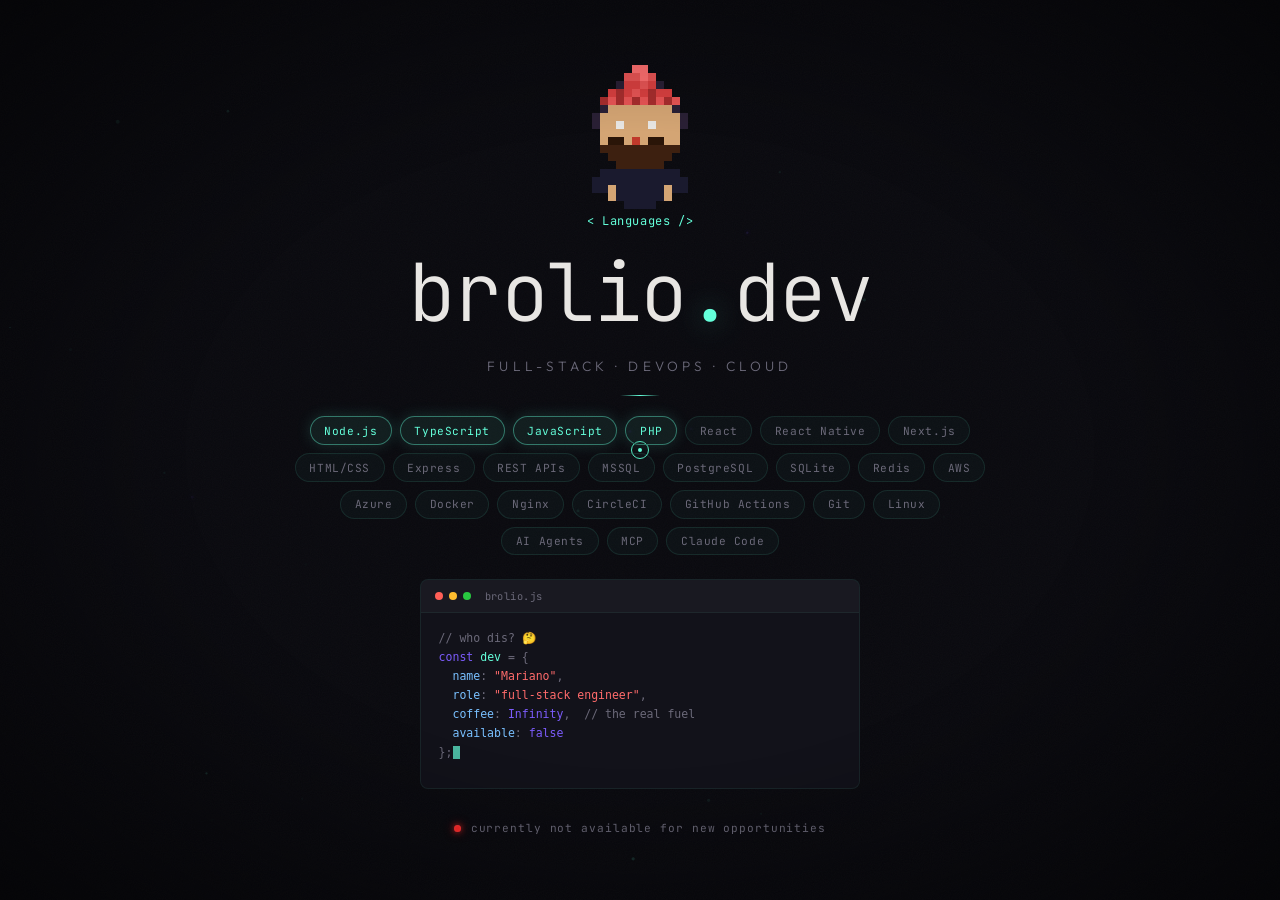
==== commit 77432fa4: "Improved page performance, added favicon, improved matrix effect, added jokes easter egg" ====
--- a/index.html
+++ b/index.html
@@ -7,6 +7,7 @@
 <meta name="theme-color" content="#0a0a0f">
 <meta name="color-scheme" content="dark">
 <title>brolio.dev</title>
+<link rel="icon" href="data:image/svg+xml,%3Csvg xmlns='http://www.w3.org/2000/svg' viewBox='0 0 100 100'%3E%3Ctext y='.9em' font-size='90' fill='%2364ffda'%3E%7B%7D%3C/text%3E%3C/svg%3E">
 <link rel="preconnect" href="https://fonts.googleapis.com">
 <link rel="preconnect" href="https://fonts.gstatic.com" crossorigin>
 <link href="https://fonts.googleapis.com/css2?family=Fira+Code:wght@400;500&family=JetBrains+Mono:wght@300;400;500&family=Outfit:wght@200;300;400;600&display=swap" rel="stylesheet">
@@ -138,12 +139,14 @@
 
 /* ──── Avatar Canvas ──── */
 #avatar-canvas {
-image-rendering: pixelated;
-image-rendering: crisp-edges;
-width: 128px;
-height: 160px;
-animation: avatarBounce 3s ease-in-out infinite, fadeUp 0.8s ease forwards 0s;
-opacity: 0;
+  image-rendering: pixelated;
+  image-rendering: crisp-edges;
+  width: 128px;
+  height: 160px;
+  animation: avatarBounce 3s ease-in-out infinite, fadeUp 0.8s ease forwards 0s;
+  opacity: 0;
+  pointer-events: auto;
+  cursor: none;
 }
 
 @keyframes avatarBounce {
@@ -180,46 +183,7 @@
 text-shadow: 0 0 30px rgba(100, 255, 218, 0.4);
 }
 
-/* ──── Title Glitch ──── */
-.title:hover::before,
-.title:hover::after {
-content: 'brolio.dev';
-position: absolute;
-left: 0;
-top: 0;
-width: 100%;
-overflow: hidden;
-}
-
-.title:hover::before {
-animation: glitch-1 0.3s infinite;
-color: var(--accent);
-clip-path: polygon(0 0, 100% 0, 100% 33%, 0 33%);
-}
-
-.title:hover::after {
-animation: glitch-2 0.3s infinite reverse;
-color: var(--accent-secondary);
-clip-path: polygon(0 66%, 100% 66%, 100% 100%, 0 100%);
-}
-
-@keyframes glitch-1 {
-0% { transform: translate(0); }
-20% { transform: translate(-2px, 1px); }
-40% { transform: translate(1px, -1px); }
-60% { transform: translate(-1px, 0); }
-80% { transform: translate(2px, 1px); }
-100% { transform: translate(0); }
-}
-
-@keyframes glitch-2 {
-0% { transform: translate(0); }
-20% { transform: translate(1px, -1px); }
-40% { transform: translate(-1px, 1px); }
-60% { transform: translate(2px, 0); }
-80% { transform: translate(-2px, -1px); }
-100% { transform: translate(0); }
-}
+
 
 .subtitle {
 font-family: 'Outfit', sans-serif;
@@ -802,6 +766,8 @@
 ));
 }
 }
+
+renderAvatar(currentCategory);
 }
 
 // ──── Spotlight Glow Effect ────
@@ -845,7 +811,7 @@
   ctx.fill();
 };
 
-for (var i = 0; i < 90; i++) {
+for (var i = 0; i < 40; i++) {
   ambientParticles.push(new AmbientParticle());
 }
 
@@ -899,12 +865,11 @@
   ctx.fill();
 };
 
-for (var i = 0; i < 20; i++) {
-  orbitParticles.push(new OrbitParticle(i, 20));
-}
-
-// ──── Constellation Lines (connect nearby ambient particles) ────
-var CONSTELLATION_DIST = 120;
+for (var i = 0; i < 5; i++) {
+  orbitParticles.push(new OrbitParticle(i, 5));
+}
+
+// ──── Constellation Lines removed for V1 optimization ────
 
 // ════════════════════════════════════════════
 // ──── OPTION 1: THE LIVING AVATAR ────
@@ -1661,6 +1626,37 @@
 
 var HATS = [HAT_LANGUAGES, HAT_FRONTEND, HAT_DATABASE, HAT_CLOUD, HAT_DEVOPS, HAT_AI, HAT_API];
 
+// ──── Matrix Mode Sunglasses ────
+var GLASSES = [
+  // Top frame bar (thick)
+  {x:3,y:4,c:'frame'},{x:4,y:4,c:'frame'},{x:5,y:4,c:'frame'},{x:6,y:4,c:'frame'},{x:7,y:4,c:'frame'},
+  {x:8,y:4,c:'frame'},{x:9,y:4,c:'frame'},{x:10,y:4,c:'frame'},{x:11,y:4,c:'frame'},{x:12,y:4,c:'frame'},
+  // Left lens (larger, 4x3)
+  {x:3,y:5,c:'frame'},{x:4,y:5,c:'lens'},{x:5,y:5,c:'lens'},{x:6,y:5,c:'lens'},{x:7,y:5,c:'frame'},
+  {x:3,y:6,c:'frame'},{x:4,y:6,c:'lens'},{x:5,y:6,c:'lens'},{x:6,y:6,c:'lens'},{x:7,y:6,c:'frame'},
+  {x:3,y:7,c:'frame'},{x:4,y:7,c:'lens'},{x:5,y:7,c:'lens'},{x:6,y:7,c:'lens'},{x:7,y:7,c:'frame'},
+  {x:4,y:8,c:'frame'},{x:5,y:8,c:'frame'},{x:6,y:8,c:'frame'},
+  // Bridge
+  {x:7,y:5,c:'frame'},{x:8,y:5,c:'frame'},
+  // Right lens (larger, 4x3)
+  {x:8,y:5,c:'frame'},{x:9,y:5,c:'lens'},{x:10,y:5,c:'lens'},{x:11,y:5,c:'lens'},{x:12,y:5,c:'frame'},
+  {x:8,y:6,c:'frame'},{x:9,y:6,c:'lens'},{x:10,y:6,c:'lens'},{x:11,y:6,c:'lens'},{x:12,y:6,c:'frame'},
+  {x:8,y:7,c:'frame'},{x:9,y:7,c:'lens'},{x:10,y:7,c:'lens'},{x:11,y:7,c:'lens'},{x:12,y:7,c:'frame'},
+  {x:9,y:8,c:'frame'},{x:10,y:8,c:'frame'},{x:11,y:8,c:'frame'},
+  // Side arms / temples
+  {x:2,y:5,c:'frame'},{x:2,y:6,c:'frame'},{x:2,y:7,c:'frame'},
+  {x:13,y:5,c:'frame'},{x:13,y:6,c:'frame'},{x:13,y:7,c:'frame'},
+  // Glare/reflection on lenses (matrix code style)
+  {x:5,y:5,c:'glare'},{x:10,y:5,c:'glare'},
+  {x:4,y:7,c:'glare'},{x:11,y:7,c:'glare'}
+];
+
+var GLASSES_COLORS = {
+  frame: '#00ff41',
+  lens: 'rgba(0, 40, 0, 0.85)',
+  glare: 'rgba(0, 255, 65, 0.6)'
+};
+
 // ──── Avatar Rendering ────
 var avatarCanvas = document.getElementById('avatar-canvas');
 var avatarCtx = avatarCanvas.getContext('2d');
@@ -1691,16 +1687,33 @@
   }
 }
 
+function drawGlasses() {
+  for (var i = 0; i < GLASSES.length; i++) {
+    var p = GLASSES[i];
+    avatarCtx.fillStyle = GLASSES_COLORS[p.c];
+    avatarCtx.fillRect(p.x * PIXEL, (p.y * PIXEL) + AVATAR_OFFSET_Y, PIXEL, PIXEL);
+  }
+}
+
 function renderAvatar(categoryIndex) {
 avatarCtx.clearRect(0, 0, avatarCanvas.width, avatarCanvas.height);
 drawBaseCharacter();
 drawHat(categoryIndex);
+if (matrixMode) {
+  drawGlasses();
+}
 }
 
 // ──── Avatar Click Secret ────
 var avatarClickCount = 0;
 var avatarClickTimer = null;
-var secretHatRevealed = false;
+
+var DEV_JOKES = [
+  "I don't always test my code, but when I do... I do it in production.",
+  "Why do programmers prefer dark mode? Because light attracts bugs.",
+  "A SQL query walks into a bar, walks up to two tables and asks... 'Can I join you?'",
+  "I would tell you a UDP joke, but you might not get it."
+];
 
 avatarCanvas.addEventListener('click', function() {
 avatarClickCount++;
@@ -1709,14 +1722,13 @@
 avatarClickCount = 0;
 }, 600);
 
-if (avatarClickCount >= 5 && !secretHatRevealed) {
+if (avatarClickCount >= 5) {
 avatarClickCount = 0;
-secretHatRevealed = true;
-revealSecretHat();
+showJokeBubble();
 }
 });
 
-function revealSecretHat() {
+function showJokeBubble() {
 var rect = avatarCanvas.getBoundingClientRect();
 var cx = rect.left + rect.width / 2;
 var cy = rect.top + rect.height / 3;
@@ -1725,11 +1737,31 @@
 burstParticles.push(new BurstParticle(cx, cy));
 }
 
-var msg = document.createElement('div');
-msg.textContent = '🎉 You found a secret!';
-msg.style.cssText = 'position:fixed;top:50%;left:50%;transform:translate(-50%,-50%);font-size:1.5rem;color:var(--accent);z-index:9999;animation:fadeUp 1s ease forwards;pointer-events:none;font-family:JetBrains Mono,monospace;';
-document.body.appendChild(msg);
-setTimeout(function() { msg.remove(); }, 1500);
+var joke = DEV_JOKES[Math.floor(Math.random() * DEV_JOKES.length)];
+
+var bubble = document.createElement('div');
+bubble.textContent = joke;
+bubble.className = 'joke-bubble';
+bubble.style.cssText = 'position:fixed;left:' + (rect.right + 15) + 'px;top:' + (rect.top + rect.height / 2) + 'px;transform:translateY(-50%);max-width:220px;padding:12px 16px;background:var(--surface);border:1px solid rgba(100,255,218,0.3);border-radius:12px;color:var(--text-primary);font-size:0.8rem;font-family:JetBrains Mono,monospace;z-index:9999;opacity:0;pointer-events:none;box-shadow:0 4px 20px rgba(0,0,0,0.4);';
+
+var tail = document.createElement('div');
+tail.style.cssText = 'position:absolute;left:-8px;top:50%;transform:translateY(-50%);width:0;height:0;border-top:8px solid transparent;border-bottom:8px solid transparent;border-right:8px solid rgba(100,255,218,0.3);';
+bubble.appendChild(tail);
+
+document.body.appendChild(bubble);
+
+bubble.animate([
+  { opacity: 0, transform: 'translateY(-50%) translateX(-10px) scale(0.95)' },
+  { opacity: 1, transform: 'translateY(-50%) translateX(0) scale(1)' }
+], { duration: 300, easing: 'ease-out', fill: 'forwards' });
+
+setTimeout(function() {
+  bubble.animate([
+    { opacity: 1, transform: 'translateY(-50%) translateX(0) scale(1)' },
+    { opacity: 0, transform: 'translateY(-50%) translateX(10px) scale(0.95)' }
+  ], { duration: 200, easing: 'ease-in', fill: 'forwards' });
+  setTimeout(function() { bubble.remove(); }, 200);
+}, 4000);
 }
 
 // ──── Hat Swap Particle System ────
@@ -1817,6 +1849,10 @@
     }
   }
 
+  if (matrixMode) {
+    drawGlasses();
+  }
+
   if (hatParticles.length > 0) {
     requestAnimationFrame(animateAvatar);
   } else {
@@ -2105,24 +2141,7 @@
     ambientParticles[i].draw(ctx);
   }
 
-  // Constellation lines between nearby ambient particles
-  for (var i = 0; i < ambientParticles.length; i++) {
-    for (var j = i + 1; j < ambientParticles.length; j++) {
-      var dx = ambientParticles[i].x - ambientParticles[j].x;
-      var dy = ambientParticles[i].y - ambientParticles[j].y;
-      var distSq = dx * dx + dy * dy;
-      if (distSq < CONSTELLATION_DIST * CONSTELLATION_DIST) {
-        var dist = Math.sqrt(distSq);
-        var alpha = (1 - dist / CONSTELLATION_DIST) * 0.06;
-        ctx.beginPath();
-        ctx.moveTo(ambientParticles[i].x, ambientParticles[i].y);
-        ctx.lineTo(ambientParticles[j].x, ambientParticles[j].y);
-        ctx.strokeStyle = 'rgba(100, 255, 218, ' + alpha + ')';
-        ctx.lineWidth = 0.5;
-        ctx.stroke();
-      }
-    }
-  }
+  // Constellation lines removed for V1 optimization
 
   if (trailPoints.length > 2) {
     for (var i = trailPoints.length - 1; i >= 0; i--) {
@@ -2140,21 +2159,10 @@
         ctx.quadraticCurveTo(trailPoints[i].x, trailPoints[i].y, xc, yc);
       }
 
-      var gradient = ctx.createLinearGradient(
-        trailPoints[0].x, trailPoints[0].y,
-        trailPoints[trailPoints.length - 1].x, trailPoints[trailPoints.length - 1].y
-      );
-      gradient.addColorStop(0, 'rgba(100, 255, 218, 0)');
-      gradient.addColorStop(0.5, 'rgba(100, 255, 218, 0.15)');
-      gradient.addColorStop(1, 'rgba(124, 92, 252, 0.2)');
-
-      ctx.strokeStyle = gradient;
+      // V1: Simplified solid color trail (no gradient allocation)
+      ctx.strokeStyle = 'rgba(100, 255, 218, 0.2)';
       ctx.lineWidth = 2;
       ctx.lineCap = 'round';
-      ctx.stroke();
-
-      ctx.strokeStyle = 'rgba(100, 255, 218, 0.04)';
-      ctx.lineWidth = 12;
       ctx.stroke();
     }
   }
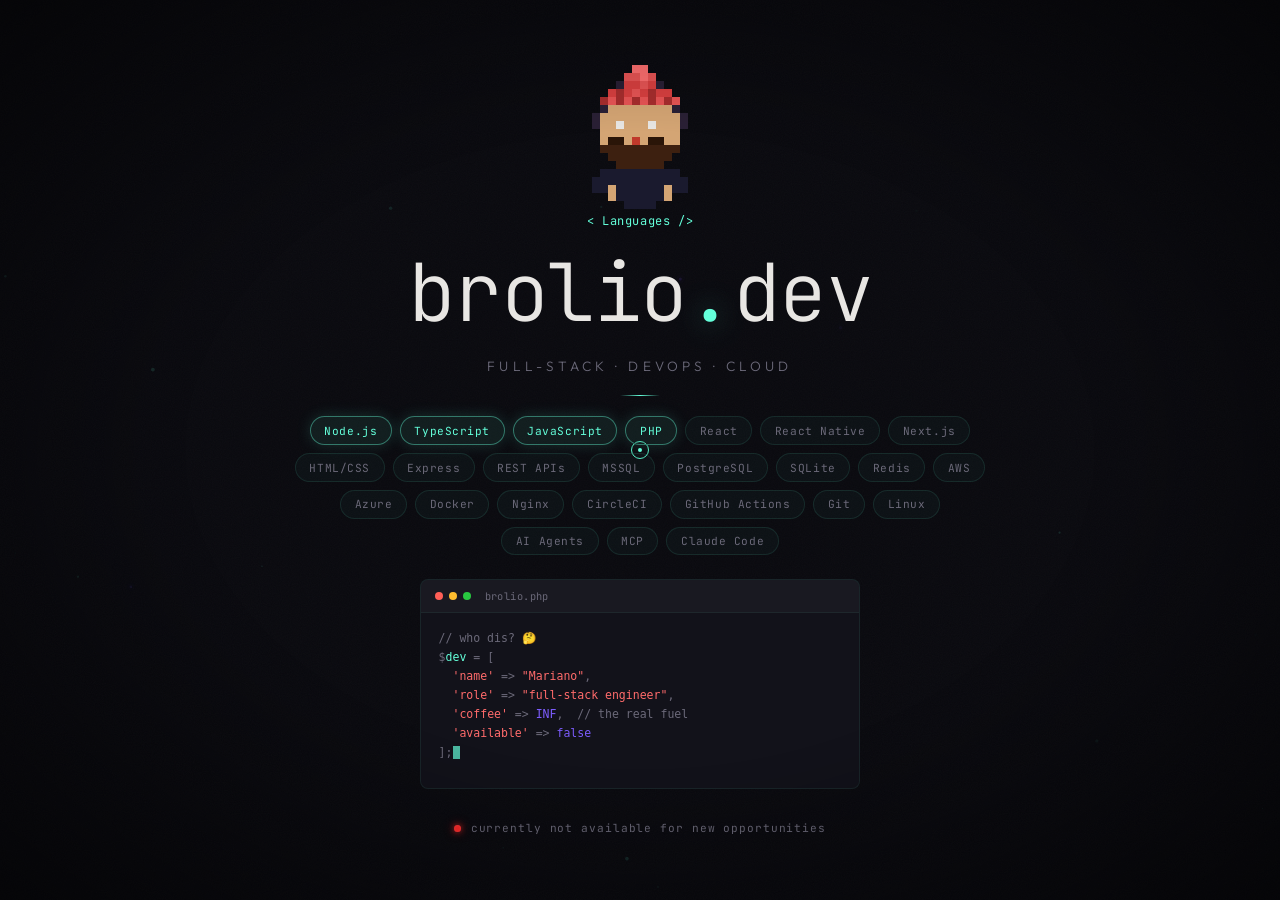
==== commit 76233722: "Minor updates to the index page" ====
--- a/index.html
+++ b/index.html
@@ -1722,7 +1722,7 @@
 avatarClickCount = 0;
 }, 600);
 
-if (avatarClickCount >= 5) {
+if (avatarClickCount >= 2) {
 avatarClickCount = 0;
 showJokeBubble();
 }
@@ -1944,6 +1944,21 @@
 var segIndex = 0;
 var currentSpanCls = null;
 var typoMode = false;
+var burstCount = 0;
+var burstMax = 0;
+var thinkingPause = false;
+
+function getTypingDelay(ch, prevChar) {
+  // Base speed varies by character type (sped up for 10s rotation)
+  if (ch === '\n' || ch === '\r') return 35 + Math.random() * 30;
+  if (ch === ' ' || ch === '\t') return 15 + Math.random() * 20;
+  if (/[;{},()]/.test(ch)) return 30 + Math.random() * 25;
+  if (/[.!?]/.test(ch)) return 50 + Math.random() * 40;
+  if (/[<>'"\/=]/.test(ch)) return 20 + Math.random() * 15;
+
+  // Letters and numbers - fast with variation
+  return 12 + Math.random() * 22;
+}
 
 codeContentEl.innerHTML = '<span class="cursor-blink"></span>';
 
@@ -1956,7 +1971,7 @@
 
 var seg = segments[segIndex];
 var ch = seg.char;
-var delay = 12 + Math.random() * 33;
+var prevChar = segIndex > 0 ? segments[segIndex - 1].char : '';
 
 var chDisplay = ch;
 if (ch === '<') chDisplay = '&lt;';
@@ -1967,13 +1982,24 @@
 built = built.slice(0, -1);
 typoMode = false;
 codeContentEl.innerHTML = built + (currentSpanCls !== null ? '</span>' : '') + '<span class="cursor-blink"></span>';
-codeTypeTimer = setTimeout(typeNext, 80 + Math.random() * 60);
+codeTypeTimer = setTimeout(typeNext, 60 + Math.random() * 50);
 return;
 }
 
-var isTypableChar = /[a-zA-Z0-9]/.test(ch);
-if (isTypableChar && Math.random() < 0.05) {
-var typoPool = 'abcdefghijklmnopqrstuvwxyz';
+// Human-like typo (slightly more rare, more realistic)
+var isTypableChar = /[a-zA-Z]/.test(ch);
+if (isTypableChar && Math.random() < 0.04) {
+// Pick a typo that's close on the keyboard
+var keyboardNeighbors = {
+  'a': 'asqw', 'b': 'bvngh', 'c': 'cxvdf', 'd': 'dersfcx', 'e': 'erwsd',
+  'f': 'fdrtgvc', 'g': 'gftyhbv', 'h': 'hgyujnb', 'i': 'iuokjl',
+  'j': 'jhuikmn', 'k': 'kjilom', 'l': 'lkop', 'm': 'mnjk',
+  'n': 'nbhjm', 'o': 'oplik', 'p': 'pol', 'q': 'qwas',
+  'r': 'rtedfg', 's': 'swadxz', 't': 'tyrfgh', 'u': 'uiyhj',
+  'v': 'vcfgb', 'w': 'wqase', 'x': 'xzsdc', 'y': 'yutghj',
+  'z': 'zasx'
+};
+var typoPool = keyboardNeighbors[ch.toLowerCase()] || 'abcdefghijklmnopqrstuvwxyz';
 var typoChar = typoPool[Math.floor(Math.random() * typoPool.length)];
 if (seg.cls !== currentSpanCls) {
 if (currentSpanCls !== null) built += '</span>';
@@ -1983,9 +2009,22 @@
 built += typoChar;
 codeContentEl.innerHTML = built + (currentSpanCls !== null ? '</span>' : '') + '<span class="cursor-blink"></span>';
 typoMode = true;
-codeTypeTimer = setTimeout(typeNext, 150 + Math.random() * 100);
+codeTypeTimer = setTimeout(typeNext, 100 + Math.random() * 80);
 return;
 }
+
+// Burst typing mode - humans type a few chars then pause
+if (burstCount >= burstMax) {
+  burstMax = 3 + Math.floor(Math.random() * 5); // 3-7 chars in a burst (longer bursts)
+  burstCount = 0;
+  // Small chance of "thinking" pause (shorter now)
+  if (Math.random() < 0.06) {
+    thinkingPause = true;
+    codeTypeTimer = setTimeout(function() { thinkingPause = false; typeNext(); }, 100 + Math.random() * 150);
+    return;
+  }
+}
+burstCount++;
 
 if (seg.cls !== currentSpanCls) {
 if (currentSpanCls !== null) built += '</span>';
@@ -1999,6 +2038,19 @@
 
 var codeBody = codeContentEl.closest('.code-body');
 codeBody.scrollTop = codeBody.scrollHeight;
+
+// Calculate delay based on character and context
+var delay = getTypingDelay(ch, prevChar);
+
+// Slight pause after line breaks (like taking a breath)
+if (ch === '\n' && Math.random() < 0.25) {
+  delay += 40 + Math.random() * 50;
+}
+
+// Slight acceleration within bursts
+if (burstCount > 1) {
+  delay *= 0.85;
+}
 
 codeTypeTimer = setTimeout(typeNext, delay);
 }
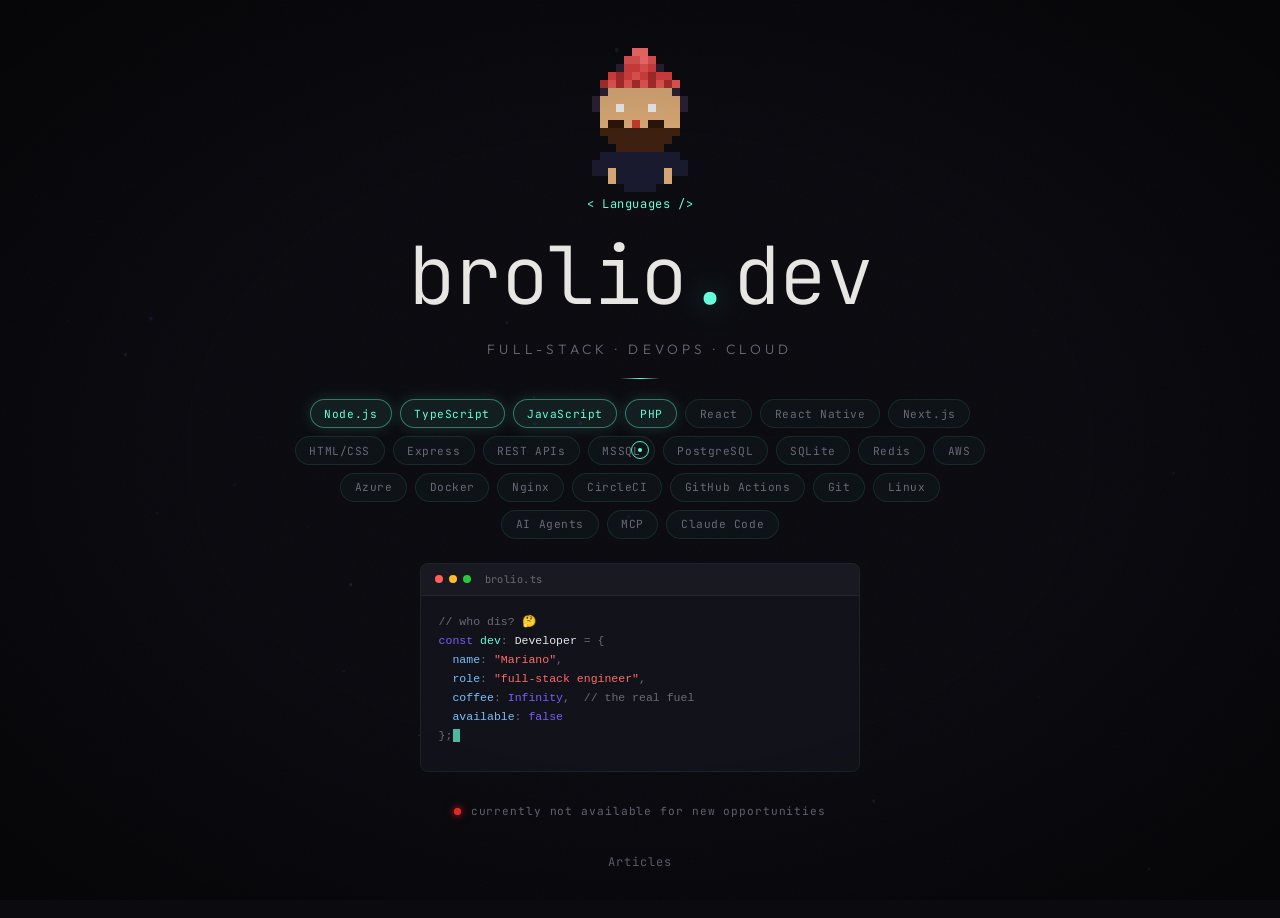
==== commit fca5abb4: "Add publishing section with article template and first post - Create /writing/ directory with articl" ====
--- a/index.html
+++ b/index.html
@@ -474,6 +474,28 @@
 @media (max-width: 480px) {
 .tech-grid { gap: 0.4rem; }
 .tech-tag { font-size: 0.65rem; padding: 0.35rem 0.7rem; }
+}
+
+.footer-links {
+  margin-top: 2rem;
+  text-align: center;
+  opacity: 0;
+  animation: fadeUp 0.8s ease forwards 1s;
+  pointer-events: auto;
+}
+
+.footer-link {
+  color: var(--text-dim);
+  text-decoration: none;
+  font-family: 'JetBrains Mono', monospace;
+  font-size: 0.75rem;
+  letter-spacing: 0.08em;
+  transition: color 0.2s ease;
+  cursor: none;
+}
+
+.footer-link:hover {
+  color: var(--accent);
 }
 </style>
 
@@ -537,6 +559,9 @@
     <span class="status-dot"></span>
     <span class="status-label">currently not available for new opportunities</span>
   </div>
+  <div class="footer-links">
+    <a href="/writing/" class="footer-link">Articles</a>
+  </div>
 </div>
 
 <script>
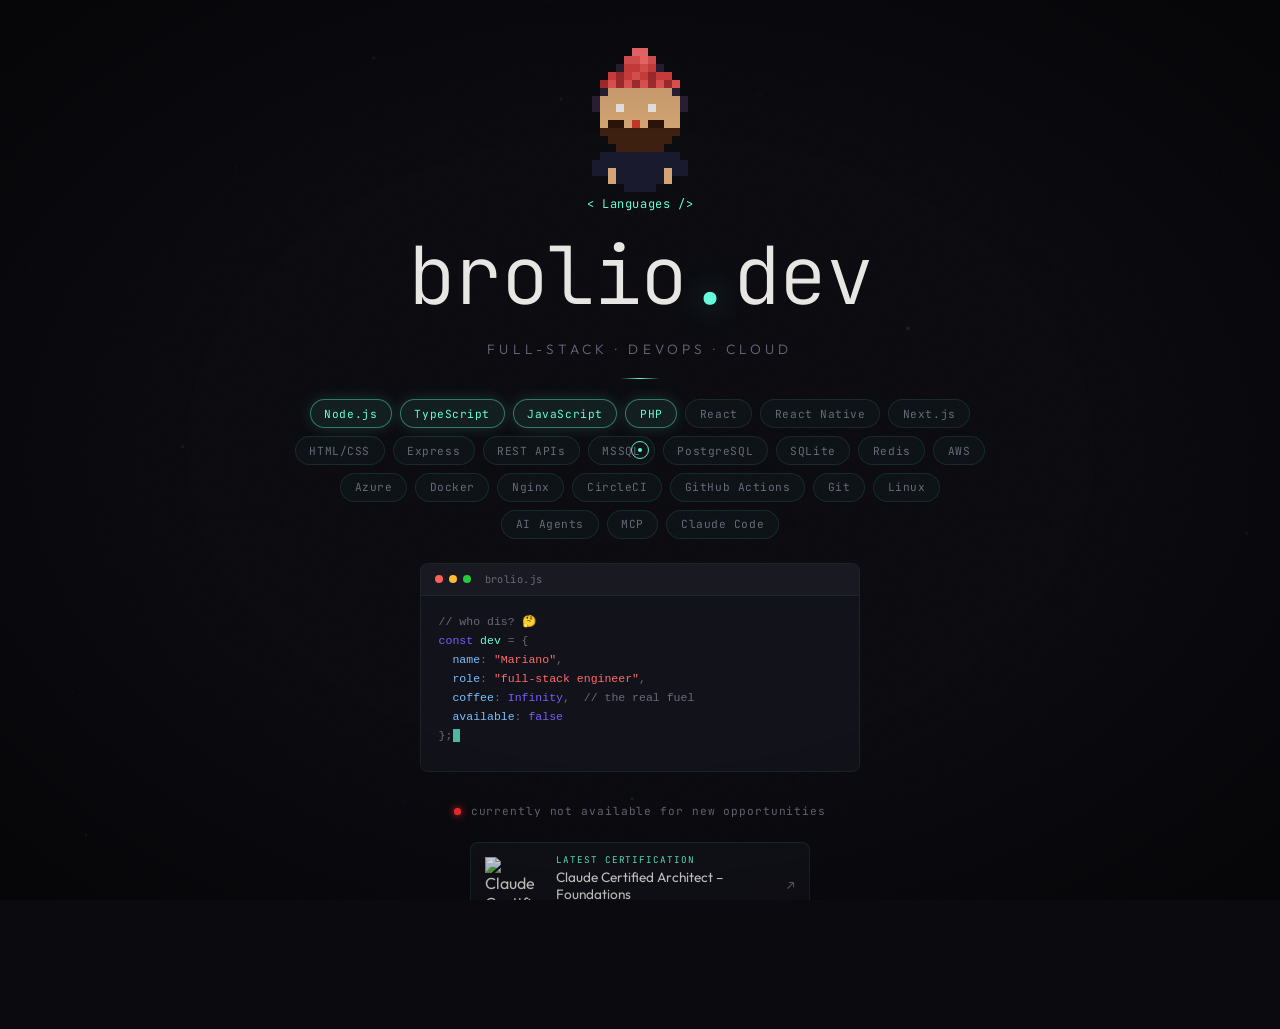
==== commit 8c0ace51: "feat: add Claude certification badge" ====
--- a/index.html
+++ b/index.html
@@ -416,6 +416,87 @@
 color: var(--accent);
 }
 
+.credential-card {
+display: flex;
+align-items: center;
+gap: 0.85rem;
+width: min(340px, 92vw);
+margin-top: 1.5rem;
+padding: 0.65rem 0.85rem;
+border: 1px solid rgba(100, 255, 218, 0.1);
+border-radius: 8px;
+background: var(--surface);
+color: var(--text-primary);
+text-decoration: none;
+opacity: 0;
+animation: fadeUp 0.8s ease forwards 0.95s;
+transition: border-color 0.25s ease, background 0.25s ease, transform 0.25s ease;
+pointer-events: auto;
+cursor: none;
+}
+
+.credential-card:hover {
+border-color: rgba(100, 255, 218, 0.3);
+background: rgba(100, 255, 218, 0.04);
+transform: translateY(-2px);
+}
+
+.credential-card:focus-visible {
+outline: 2px solid var(--accent);
+outline-offset: 3px;
+}
+
+.credential-badge {
+width: 58px;
+height: 58px;
+object-fit: contain;
+flex-shrink: 0;
+}
+
+.credential-copy {
+min-width: 0;
+text-align: left;
+}
+
+.credential-eyebrow {
+display: block;
+margin-bottom: 0.2rem;
+font-family: 'JetBrains Mono', monospace;
+font-size: 0.58rem;
+letter-spacing: 0.1em;
+text-transform: uppercase;
+color: var(--accent);
+}
+
+.credential-title {
+display: block;
+font-family: 'Outfit', sans-serif;
+font-size: 0.85rem;
+font-weight: 400;
+line-height: 1.25;
+}
+
+.credential-issuer {
+display: block;
+margin-top: 0.15rem;
+font-family: 'JetBrains Mono', monospace;
+font-size: 0.6rem;
+color: var(--text-dim);
+}
+
+.credential-arrow {
+margin-left: auto;
+color: var(--text-dim);
+font-family: 'JetBrains Mono', monospace;
+font-size: 0.8rem;
+transition: color 0.25s ease, transform 0.25s ease;
+}
+
+.credential-card:hover .credential-arrow {
+color: var(--accent);
+transform: translate(2px, -2px);
+}
+
 @keyframes pulse-dot {
 0%, 100% { opacity: 1; }
 50% { opacity: 0.4; }
@@ -455,7 +536,7 @@
 @media (hover: none) and (pointer: coarse) {
 html, body { cursor: auto; }
 .custom-cursor, .cursor-dot { display: none; }
-.tech-tag, .links a { cursor: pointer; }
+.tech-tag, .credential-card, .links a { cursor: pointer; }
 }
 
 @media (max-width: 600px) {
@@ -559,6 +640,15 @@
     <span class="status-dot"></span>
     <span class="status-label">currently not available for new opportunities</span>
   </div>
+  <a class="credential-card" href="https://www.credly.com/badges/6a1780d8-c53b-4bbe-a241-0eb9e8bec3d1/public_url" target="_blank" rel="noopener noreferrer" aria-label="Verify Claude Certified Architect - Foundations credential on Credly">
+    <img class="credential-badge" src="https://images.credly.com/images/f2040db3-3904-4240-8966-e87b1510bea0/twitter_thumb_201604_blob" alt="Claude Certified Architect - Foundations badge" width="58" height="58" loading="lazy" decoding="async">
+    <span class="credential-copy">
+      <span class="credential-eyebrow">Latest certification</span>
+      <span class="credential-title">Claude Certified Architect &ndash; Foundations</span>
+      <span class="credential-issuer">Issued by Anthropic</span>
+    </span>
+    <span class="credential-arrow" aria-hidden="true">&#8599;</span>
+  </a>
   <div class="footer-links">
     <a href="/writing/" class="footer-link">Articles</a>
   </div>
@@ -2284,4 +2374,4 @@
 </script>
 
 </body>
-</html>+</html>
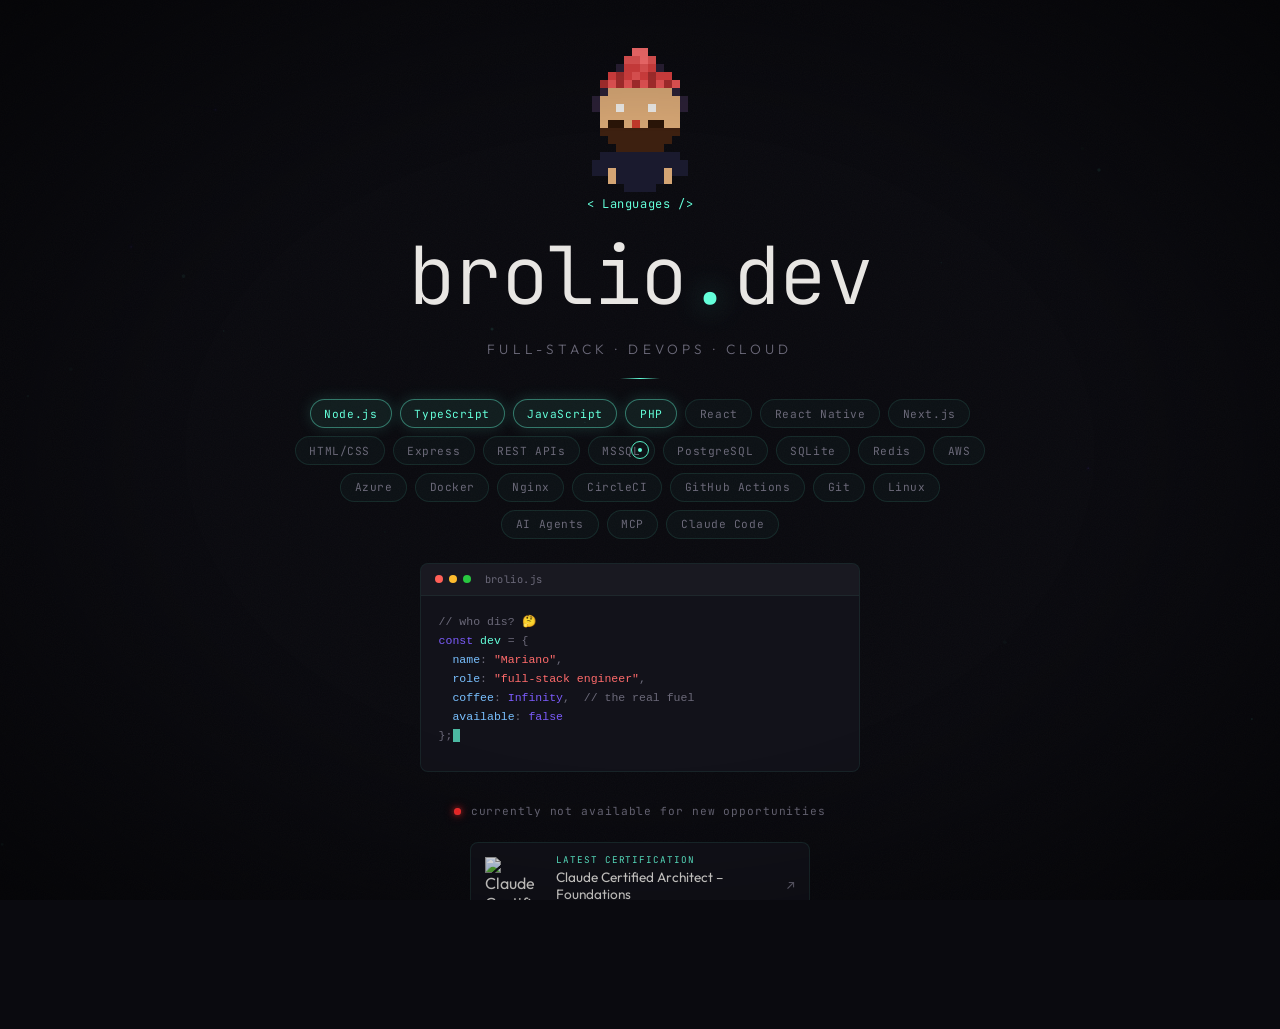
==== commit ee19269c: "Improved typing window to make it more natural" ====
--- a/index.html
+++ b/index.html
@@ -2039,7 +2039,6 @@
 
 // ──── Typewriter for Code Window ────
 var codeTypeTimer = null;
-var codeFullHTML = '';
 
 function typeCode(snippetParts) {
 if (codeTypeTimer) {
@@ -2058,21 +2057,15 @@
 var built = '';
 var segIndex = 0;
 var currentSpanCls = null;
-var typoMode = false;
-var burstCount = 0;
-var burstMax = 0;
-var thinkingPause = false;
-
-function getTypingDelay(ch, prevChar) {
-  // Base speed varies by character type (sped up for 10s rotation)
-  if (ch === '\n' || ch === '\r') return 35 + Math.random() * 30;
-  if (ch === ' ' || ch === '\t') return 15 + Math.random() * 20;
-  if (/[;{},()]/.test(ch)) return 30 + Math.random() * 25;
-  if (/[.!?]/.test(ch)) return 50 + Math.random() * 40;
-  if (/[<>'"\/=]/.test(ch)) return 20 + Math.random() * 15;
-
-  // Letters and numbers - fast with variation
-  return 12 + Math.random() * 22;
+
+function getTypingDelay(ch) {
+  var delay = 24 + Math.random() * 32;
+  if (ch === ' ' || ch === '\t') delay = 18 + Math.random() * 18;
+  if (/[,;:]/.test(ch)) delay += 55 + Math.random() * 65;
+  if (/[{}()[\]]/.test(ch)) delay += 35 + Math.random() * 55;
+  if (ch === '\n' || ch === '\r') delay = 180 + Math.random() * 230;
+  if ((ch === ' ' || ch === '\t') && Math.random() < 0.08) delay += 90 + Math.random() * 150;
+  return delay;
 }
 
 codeContentEl.innerHTML = '<span class="cursor-blink"></span>';
@@ -2086,66 +2079,17 @@
 
 var seg = segments[segIndex];
 var ch = seg.char;
-var prevChar = segIndex > 0 ? segments[segIndex - 1].char : '';
 
 var chDisplay = ch;
 if (ch === '<') chDisplay = '&lt;';
 else if (ch === '>') chDisplay = '&gt;';
 else if (ch === '&') chDisplay = '&amp;';
 
-if (typoMode) {
-built = built.slice(0, -1);
-typoMode = false;
-codeContentEl.innerHTML = built + (currentSpanCls !== null ? '</span>' : '') + '<span class="cursor-blink"></span>';
-codeTypeTimer = setTimeout(typeNext, 60 + Math.random() * 50);
-return;
-}
-
-// Human-like typo (slightly more rare, more realistic)
-var isTypableChar = /[a-zA-Z]/.test(ch);
-if (isTypableChar && Math.random() < 0.04) {
-// Pick a typo that's close on the keyboard
-var keyboardNeighbors = {
-  'a': 'asqw', 'b': 'bvngh', 'c': 'cxvdf', 'd': 'dersfcx', 'e': 'erwsd',
-  'f': 'fdrtgvc', 'g': 'gftyhbv', 'h': 'hgyujnb', 'i': 'iuokjl',
-  'j': 'jhuikmn', 'k': 'kjilom', 'l': 'lkop', 'm': 'mnjk',
-  'n': 'nbhjm', 'o': 'oplik', 'p': 'pol', 'q': 'qwas',
-  'r': 'rtedfg', 's': 'swadxz', 't': 'tyrfgh', 'u': 'uiyhj',
-  'v': 'vcfgb', 'w': 'wqase', 'x': 'xzsdc', 'y': 'yutghj',
-  'z': 'zasx'
-};
-var typoPool = keyboardNeighbors[ch.toLowerCase()] || 'abcdefghijklmnopqrstuvwxyz';
-var typoChar = typoPool[Math.floor(Math.random() * typoPool.length)];
 if (seg.cls !== currentSpanCls) {
 if (currentSpanCls !== null) built += '</span>';
 built += '<span class="' + seg.cls + '">';
 currentSpanCls = seg.cls;
 }
-built += typoChar;
-codeContentEl.innerHTML = built + (currentSpanCls !== null ? '</span>' : '') + '<span class="cursor-blink"></span>';
-typoMode = true;
-codeTypeTimer = setTimeout(typeNext, 100 + Math.random() * 80);
-return;
-}
-
-// Burst typing mode - humans type a few chars then pause
-if (burstCount >= burstMax) {
-  burstMax = 3 + Math.floor(Math.random() * 5); // 3-7 chars in a burst (longer bursts)
-  burstCount = 0;
-  // Small chance of "thinking" pause (shorter now)
-  if (Math.random() < 0.06) {
-    thinkingPause = true;
-    codeTypeTimer = setTimeout(function() { thinkingPause = false; typeNext(); }, 100 + Math.random() * 150);
-    return;
-  }
-}
-burstCount++;
-
-if (seg.cls !== currentSpanCls) {
-if (currentSpanCls !== null) built += '</span>';
-built += '<span class="' + seg.cls + '">';
-currentSpanCls = seg.cls;
-}
 built += chDisplay;
 
 segIndex++;
@@ -2154,23 +2098,10 @@
 var codeBody = codeContentEl.closest('.code-body');
 codeBody.scrollTop = codeBody.scrollHeight;
 
-// Calculate delay based on character and context
-var delay = getTypingDelay(ch, prevChar);
-
-// Slight pause after line breaks (like taking a breath)
-if (ch === '\n' && Math.random() < 0.25) {
-  delay += 40 + Math.random() * 50;
-}
-
-// Slight acceleration within bursts
-if (burstCount > 1) {
-  delay *= 0.85;
-}
-
-codeTypeTimer = setTimeout(typeNext, delay);
-}
-
-typeNext();
+codeTypeTimer = setTimeout(typeNext, getTypingDelay(ch));
+}
+
+codeTypeTimer = setTimeout(typeNext, 220 + Math.random() * 100);
 }
 
 // ──── Fire burst at avatar position ────
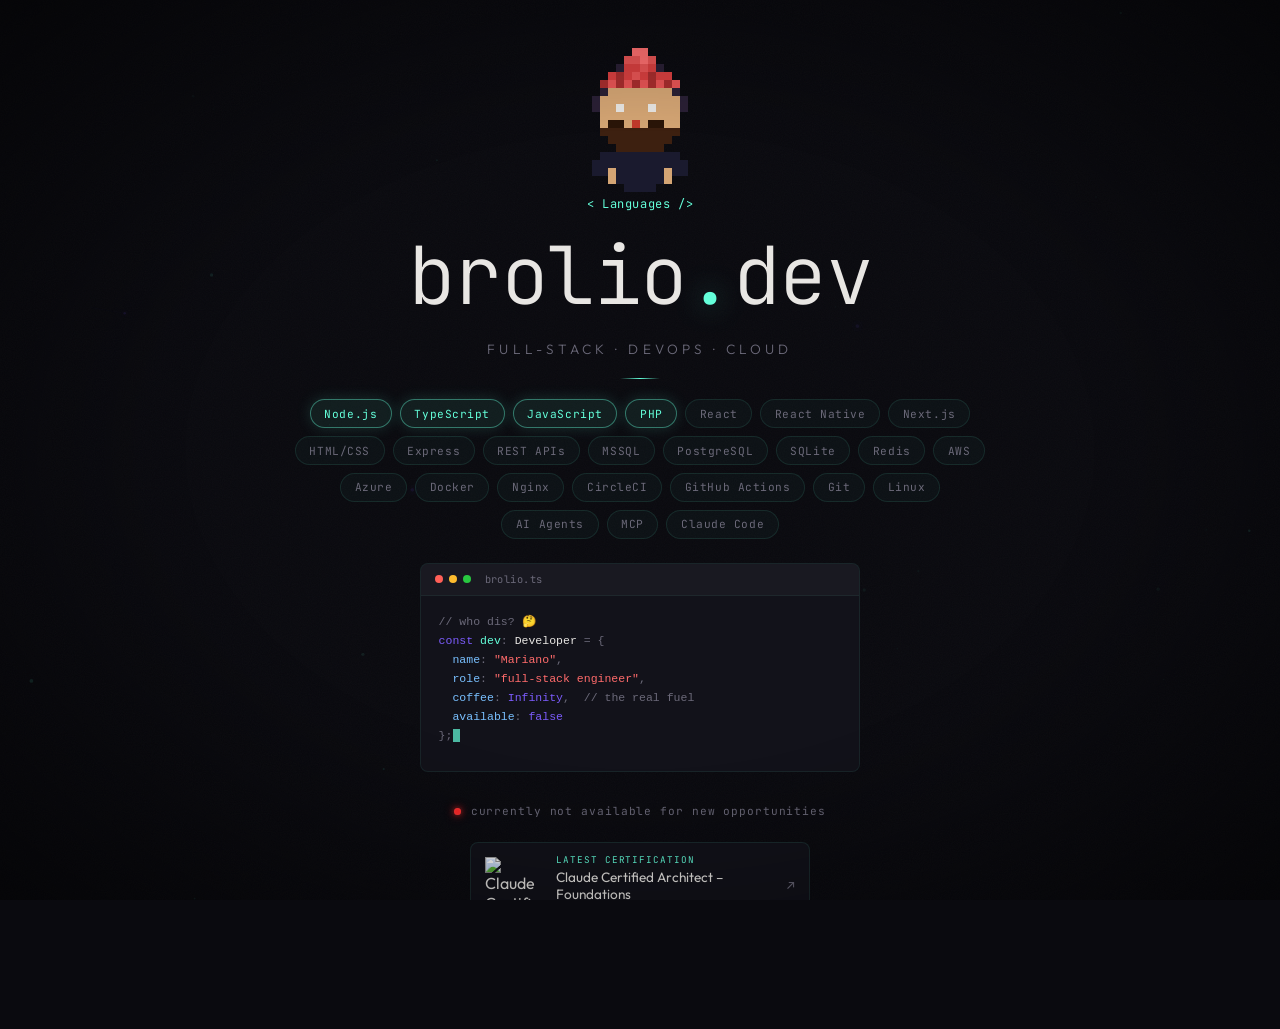
==== commit 2c893a59: "Remove custom cursor and blend particle trail" ====
--- a/index.html
+++ b/index.html
@@ -38,7 +38,6 @@
 color: var(--text-primary);
 font-family: 'Outfit', sans-serif;
 -webkit-font-smoothing: antialiased;
-cursor: none;
 }
 
 /* Matrix Mode */
@@ -46,13 +45,6 @@
 --accent: #00ff41;
 --glow: rgba(0, 255, 65, 0.08);
 }
-body.matrix-mode .custom-cursor {
-border-color: #00ff41;
-}
-body.matrix-mode .cursor-dot {
-background: #00ff41;
-}
-
 /* Spotlight Glow Effect */
 .spotlight-glow {
 --spotlight-x: 50%;
@@ -95,36 +87,6 @@
 pointer-events: none;
 }
 
-.custom-cursor {
-position: fixed;
-width: 18px;
-height: 18px;
-border: 1.5px solid var(--accent);
-border-radius: 50%;
-pointer-events: none;
-z-index: 9999;
-transform: translate(-50%, -50%);
-transition: width 0.2s, height 0.2s, border-color 0.2s, background 0.2s;
-mix-blend-mode: difference;
-}
-
-.custom-cursor.clicking {
-width: 12px;
-height: 12px;
-background: var(--accent);
-}
-
-.cursor-dot {
-position: fixed;
-width: 4px;
-height: 4px;
-background: var(--accent);
-border-radius: 50%;
-pointer-events: none;
-z-index: 9999;
-transform: translate(-50%, -50%);
-}
-
 .content {
 position: relative;
 z-index: 2;
@@ -146,7 +108,7 @@
   animation: avatarBounce 3s ease-in-out infinite, fadeUp 0.8s ease forwards 0s;
   opacity: 0;
   pointer-events: auto;
-  cursor: none;
+  cursor: pointer;
 }
 
 @keyframes avatarBounce {
@@ -227,7 +189,7 @@
 color: var(--text-dim);
 background: rgba(100, 255, 218, 0.03);
 transition: all 0.3s ease;
-cursor: none;
+cursor: pointer;
 user-select: none;
 letter-spacing: 0.05em;
 }
@@ -432,7 +394,6 @@
 animation: fadeUp 0.8s ease forwards 0.95s;
 transition: border-color 0.25s ease, background 0.25s ease, transform 0.25s ease;
 pointer-events: auto;
-cursor: none;
 }
 
 .credential-card:hover {
@@ -532,13 +493,6 @@
 pointer-events: auto;
 }
 
-/* Mobile: hide custom cursor, show default */
-@media (hover: none) and (pointer: coarse) {
-html, body { cursor: auto; }
-.custom-cursor, .cursor-dot { display: none; }
-.tech-tag, .credential-card, .links a { cursor: pointer; }
-}
-
 @media (max-width: 600px) {
 #avatar-canvas {
   width: 80px;
@@ -572,7 +526,6 @@
   font-size: 0.75rem;
   letter-spacing: 0.08em;
   transition: color 0.2s ease;
-  cursor: none;
 }
 
 .footer-link:hover {
@@ -586,9 +539,6 @@
 <div class="noise"></div>
 <canvas id="trails"></canvas>
 <div class="vignette"></div>
-
-<div class="custom-cursor" id="cursor"></div>
-<div class="cursor-dot" id="cursorDot"></div>
 
 <div class="content">
   <canvas id="avatar-canvas" width="128" height="160"></canvas>
@@ -677,16 +627,12 @@
 
 // ──── State ────
 var mouseX = W / 2, mouseY = H / 2;
-var isTouch = false;
 var particles = [];
 var burstParticles = [];
 var trailPoints = [];
 var MAX_TRAIL = 50;
-
-// ──── Custom Cursor ────
-var cursor = document.getElementById('cursor');
-var cursorDot = document.getElementById('cursorDot');
-var cursorX = W / 2, cursorY = H / 2;
+var hasPointer = false;
+var pointerVX = 0, pointerVY = 0;
 
 // ──── Trail Point Class ────
 function TrailPoint(x, y) {
@@ -799,6 +745,11 @@
 
 // ──── Events ────
 function onMove(x, y) {
+  if (hasPointer) {
+    pointerVX = Math.max(-40, Math.min(40, x - mouseX));
+    pointerVY = Math.max(-40, Math.min(40, y - mouseY));
+  }
+  hasPointer = true;
   mouseX = x;
   mouseY = y;
   trailPoints.push(new TrailPoint(x, y));
@@ -814,7 +765,6 @@
 });
 
 document.addEventListener('touchmove', function(e) {
-  isTouch = true;
   var t = e.touches[0];
   onMove(t.clientX, t.clientY);
 }, { passive: true });
@@ -828,13 +778,10 @@
 }
 
 document.addEventListener('mousedown', function(e) {
-  cursor.classList.add('clicking');
   doBurst(e.clientX, e.clientY);
 });
-document.addEventListener('mouseup', function() { cursor.classList.remove('clicking'); });
 
 document.addEventListener('touchstart', function(e) {
-isTouch = true;
 var t = e.touches[0];
 doBurst(t.clientX, t.clientY);
 }, { passive: true });
@@ -906,13 +853,27 @@
   this.size = 0.5 + Math.random() * 1.5;
   this.speedX = (Math.random() - 0.5) * 0.3;
   this.speedY = (Math.random() - 0.5) * 0.3;
+  this.wakeX = 0;
+  this.wakeY = 0;
   this.opacity = Math.random() * 0.15;
   this.pulse = Math.random() * Math.PI * 2;
   this.pulseSpeed = 0.01 + Math.random() * 0.02;
 };
 AmbientParticle.prototype.update = function() {
-  this.x += this.speedX;
-  this.y += this.speedY;
+  if (hasPointer) {
+    var dx = this.x - mouseX;
+    var dy = this.y - mouseY;
+    var distanceSquared = dx * dx + dy * dy;
+    if (distanceSquared < 19600) {
+      var influence = (1 - distanceSquared / 19600) * 0.025;
+      this.wakeX += pointerVX * influence;
+      this.wakeY += pointerVY * influence;
+    }
+  }
+  this.x += this.speedX + this.wakeX;
+  this.y += this.speedY + this.wakeY;
+  this.wakeX *= 0.9;
+  this.wakeY *= 0.9;
   this.pulse += this.pulseSpeed;
   if (this.x < -10 || this.x > W + 10 || this.y < -10 || this.y > H + 10) {
     this.reset();
@@ -2289,14 +2250,8 @@
     }
   }
 
-  if (!isTouch) {
-    cursorX += (mouseX - cursorX) * 0.15;
-    cursorY += (mouseY - cursorY) * 0.15;
-    cursor.style.left = cursorX + 'px';
-    cursor.style.top = cursorY + 'px';
-    cursorDot.style.left = mouseX + 'px';
-    cursorDot.style.top = mouseY + 'px';
-  }
+  pointerVX *= 0.82;
+  pointerVY *= 0.82;
 
   requestAnimationFrame(animate);
 }
